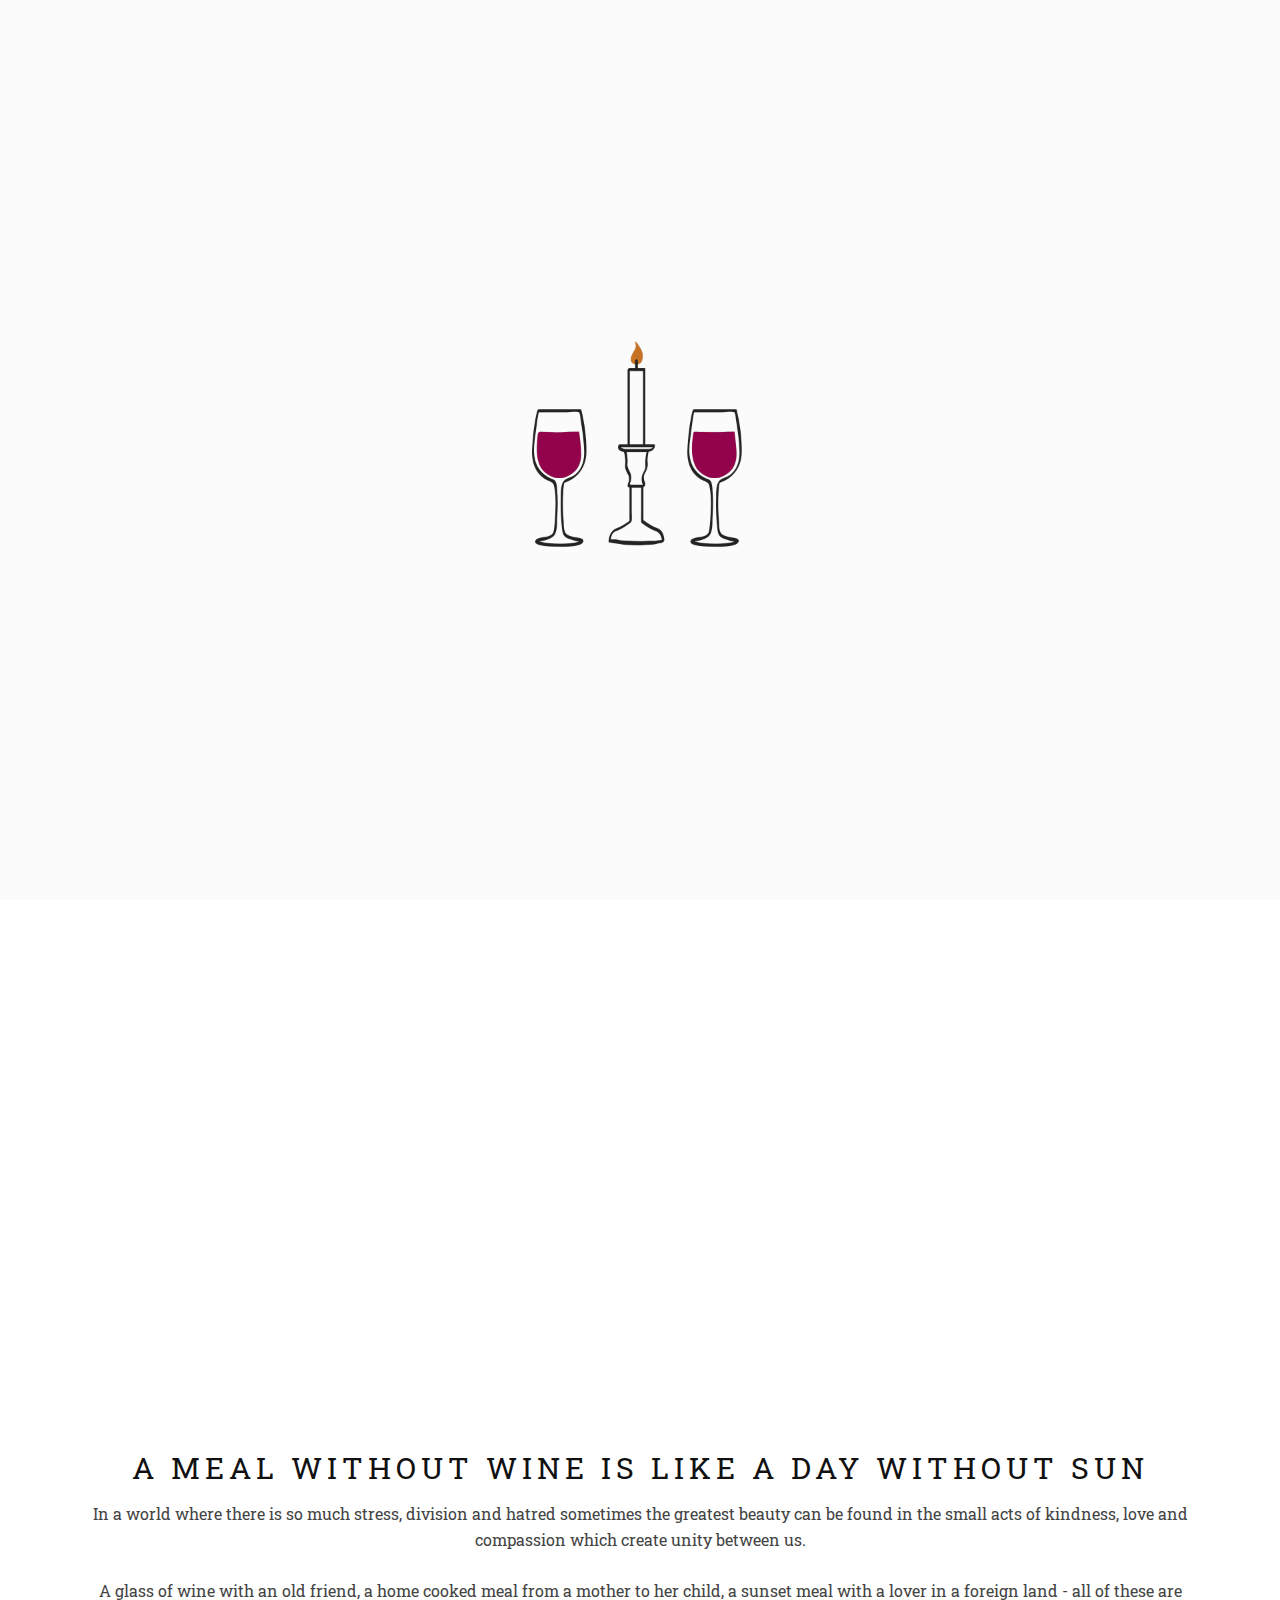
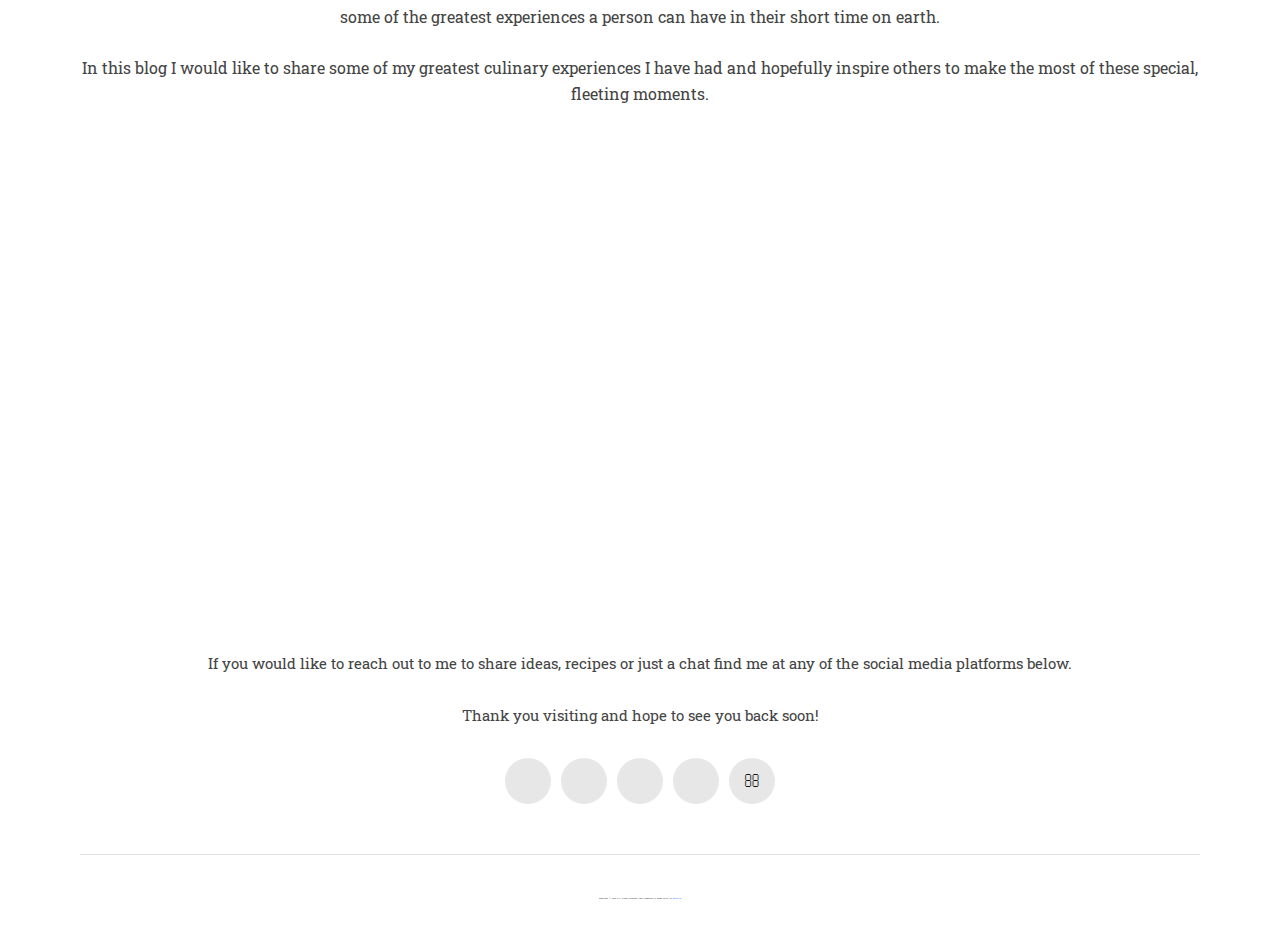
==== joanna_website/index.html @ 61e7b325 "Merge pull request #1 from dh530/19_11_edits" ====
<!DOCTYPE html>
<htmls lang="zxx">

    <head>
        <meta charset="UTF-8">
        <meta name="description" content="Foodeiblog Template">
        <meta name="keywords" content="Foodeiblog, unica, creative, html">
        <meta name="viewport" content="width=device-width, initial-scale=1.0">
        <meta http-equiv="X-UA-Compatible" content="ie=edge">
        <title>Life in Flavour</title>

        <!-- Google Font -->
        <link href="https://fonts.googleapis.com/css?family=Nunito+Sans:300,400,600,700,800,900&display=swap" rel="stylesheet">
        <link href="https://fonts.googleapis.com/css?family=Unna:400,700&display=swap" rel="stylesheet">

        <!-- Css Styles -->
        <link rel="stylesheet" href="css/bootstrap.min.css" type="text/css">
        <link rel="stylesheet" href="css/font-awesome.min.css" type="text/css">
        <link rel="stylesheet" href="css/elegant-icons.css" type="text/css">
        <link rel="stylesheet" href="css/owl.carousel.min.css" type="text/css">
        <link rel="stylesheet" href="css/slicknav.min.css" type="text/css">
        <link rel="stylesheet" href="css/style.css" type="text/css">
    </head>

    <body>
        <!-- Page Preloder -->
        <div id="loaderE1">
            <span id="loader_v1" class="loader_v1"></span></div>
        </div>
        <!-- <div id="content"> -->

        <!-- Humberger Begin -->
        <div class="humberger__menu__overlay"></div>
        <div class="humberger__menu__wrapper">
            <div class="humberger__menu__logo">
                <a href="./index.html"><img src="./img/LIF emblem white-06.png" style="max-width:100%;"></a>
            </div>
            <nav class="humberger__menu__nav mobile-menu">
                <ul>
                    <li><a href="./index.html">Home</a></li>
                    <li><a href="./wine.html">Wine</a></li>
                    <li><a href="./dine.html">Dine</a></li>
                    <!-- <li class="dropdown"><a href="#">Pages</a>
                        <ul class="dropdown__menu">
                            <li><a href="./categories-grid.html">Categories Grid</a></li>
                            <li><a href="./categories-list.html">Categories List</a></li>
                            <li><a href="./single-post.html">Single Post</a></li>
                            <li><a href="./signin.html">Sign In</a></li>
                            <li><a href="./404.html">404</a></li>
                            <li><a href="./typography.html">Typography</a></li>
                        </ul>
                    </li> -->
                    <li><a href="./about.html">About</a></li>
                    <li><a href="./contact.html">Contact</a></li>
                </ul>
            </nav>
            <div id="mobile-menu-wrap"></div>
            <div class="humberger__menu__about">
                <!-- <div class="humberger__menu__title sidebar__item__title">
                    <h6>About me</h6>
                </div>
                <img src="img/humberger/humberger-about.jpg" alt="">
                <h6>Hi every one! I,m Lena Mollein.</h6>
                <p>Lorem ipsum dolor sit amet, consectetur adipiscing elit, sed do eiusmod tempor incididunt ut labore et dolore magna aliqua.</p> -->
                <div class="humberger__menu__about__social sidebar__item__follow__links">
                    <a href="#"><i class="fa fa-facebook"></i></a>
                    <a href="#"><i class="fa fa-twitter"></i></a>
                    <a href="#"><i class="fa fa-youtube-play"></i></a>
                    <a href="#"><i class="fa fa-instagram"></i></a>
                    <a href="#"><i class="fa fa-envelope-o"></i></a>
                </div>
            </div>
            <!-- <div class="humberger__menu__subscribe">
                <div class="humberger__menu__title sidebar__item__title">
                    <h6>Subscribe</h6>
                </div>
                <p>Subscribe to our newsletter and get our newest updates right on your inbox.</p>
                <form action="#">
                    <input type="text" class="email-input" placeholder="Your email">
                    <label for="agree-check">
                        I agree to the terms & conditions
                        <input type="checkbox" id="agree-check">
                        <span class="checkmark"></span>
                    </label>
                    <button type="submit" class="site-btn">Subscribe</button>
                </form>
            </div> -->
        </div>
        <!-- Humberger End -->

        <!-- Header Section Begin -->
        <header class="header">
            <div class="header__top">
                <div class="container">
                    <div class="row">
                        <div class="col-lg-2 col-md-1 col-6 order-md-1 order-1">
                            <div class="header__humberger">
                                <!-- <i class="fa fa-bars humberger__open"></i> -->
                                <div class="humberger__open">
                                    <img src="./img/logo_menu_img.png" style="max-height: 2.5em;cursor: pointer;" />
                                </div>
                            </div>
                        </div>
                        <div class="col-lg-8 col-md-10 order-md-2 order-3">
                            <nav class="header__menu">
                                <ul>
                                    <li class="active"><a href="./index.html">Home</a></li>
                                    <!-- <li><a href="./wine.html"">Wine</a>
                                        <div class="header__megamenu__wrapper" >
                                            <div class="header__megamenu" style="width: fit-content;">
                                                <div class="header__megamenu__item">
                                                    <div class="header__megamenu__item--pic set-bg"
                                                        data-setbg="img/megamenu/red-wine.jpg">
                                                        <div class="label">Red</div>
                                                    </div>
                                                    <div class="header__megamenu__item--text">
                                                        <h5><a href="#">A South African red to die for...</a>
                                                        </h5>
                                                    </div>
                                                </div>
                                                <div class="header__megamenu__item">
                                                    <div class="header__megamenu__item--pic set-bg"
                                                        data-setbg="img/megamenu/white-wine.jpg">
                                                        <div class="label">White</div>
                                                    </div>
                                                    <div class="header__megamenu__item--text">
                                                        <h5><a href="#">A crisp, dry white from Southern France ...</a>
                                                        </h5>
                                                    </div>
                                                </div>
                                            </div>
                                        </div>
                                    </li>
                                    <li><a href="#">Dine</a></li> -->
                                    <li><a href="./about.html">About</a></li>
                                </ul>
                            </nav>
                        </div>
                        <div class="col-lg-2 col-md-1 col-6 order-md-3 order-2">
                            <!-- <div class="header__search">
                                <i class="fa fa-search search-switch"></i>
                            </div> -->
                        </div>
                    </div>
                </div>
            </div>
            <div class="container_v1" ">
                <div class="row_v1 " ">
                <!-- <div class="col-lg-3 col-md-3"> -->
                <!-- <div class="header__btn"> -->
                <!-- <a href="./signin.html" class="primary-btn">Subscribe</a> -->
                <!-- </div> -->
                <!-- </div> -->
                <div class="header__logo" style="position: absolute;top: 50%;left: 50%;transform: translate(-50%, -50%); min-width: 500%;max-height: 80%;">


                    <a href="./index.html" style="min-width: 50%;height: auto;max-width: 80%;"><img src="img/home_page_image_cropped.jpg"></a>
                </div>
                <!-- <div class="col-lg-3 col-md-3">
                    </div> -->
            </div>
            </div>
        </header>
        <!-- Header Section End -->

        <!-- Middle Section Begin-->
        <main style="font-family: robotoFont;">
            <div class="overlay__image"></div>
            <div class="bgimg-1">
                <div class="btn-v2 btn-one">
                    <span>
                            WINE
                        </span>
                    <a class="divLink" href="./wine.html">Webpage URL</a>
                </div>
            </div>
            </div>
            <div class='add_font' style="color: #777;background-color:white;text-align:center;padding:50px 80px;text-align: justify;">
                <h3 style="text-align:center;">A meal without wine is like a day without sun</h3>
                <p style="padding-top:15px;text-align: center;">In a world where there is so much stress, division and hatred sometimes the greatest beauty can be found in the small acts of kindness, love and compassion which create unity between us.
                </p>
                <p style="padding-top:10px;text-align: center;">A glass of wine with an old friend, a home cooked meal from a mother to her child, a sunset meal with a lover in a foreign land - all of these are some of the greatest experiences a person can have in their short time on earth.
                </p>
                <p style="padding-top:10px;text-align: center;">In this blog I would like to share some of my greatest culinary experiences I have had and hopefully inspire others to make the most of these special, fleeting moments.
                </p>
            </div>
            <div class="bgimg-2">
                <div class="btn-v2 btn-one">
                    <span>DINE</span>
                    <a class="divLink" href="./dine.html">Webpage URL</a>
                </div>
            </div>
        </main>
        </div>
        <!-- Middle Section End-->




        <!-- Footer Section Begin -->
        <footer class="footer">
            <div class="container">
                <div class="row">
                    <div class="col-lg-12">
                        <div class="footer__text">
                            <div class="footer__logo">
                                <!-- <a href="#"><img src="img/camille-brodard-kmile-feminine-creative-designer-f6Wpz1QPFZI-unsplash.jpg" alt=""></a> -->
                            </div>
                            <p>If you would like to reach out to me to share ideas, recipes or just a chat find me at any of the social media platforms below.
                                <br /><br/> Thank you visiting and hope to see you back soon!</p>
                            <div class="footer__social">
                                <a href="#"><i class="fa fa-facebook"></i></a>
                                <a href="#"><i class="fa fa-twitter"></i></a>
                                <a href="#"><i class="fa fa-instagram"></i></a>
                                <a href="#"><i class="fa fa-youtube-play"></i></a>
                                <a href="#"><i class="fa fa-envelope-o"></i></a>
                            </div>
                        </div>
                        <div class="footer__copyright">
                            <p>
                                <!-- Link back to Colorlib can't be removed. Template is licensed under CC BY 3.0. -->
                                Copyright &copy;
                                <script>
                                    document.write(new Date().getFullYear());
                                </script> All rights reserved | This template is made with <i class="fa fa-heart" aria-hidden="true"></i> by <a href="https://colorlib.com" target="_blank">Colorlib</a>
                                <!-- Link back to Colorlib can't be removed. Template is licensed under CC BY 3.0. -->
                            </p>
                        </div>
                    </div>
                </div>
                <!-- </div> -->
        </footer>
        <!-- Footer Section End -->

        <!-- Search Begin -->
        <div class="search-model">
            <div class="h-100 d-flex align-items-center justify-content-center">
                <div class="search-close-switch">+</div>
                <form class="search-model-form">
                    <input type="text" id="search-input" placeholder="Search here.....">
                </form>
            </div>
        </div>
        <!-- Search End -->

        <!-- Js Plugins -->
        <script src="js/jquery-3.3.1.min.js"></script>
        <script src="js/bootstrap.min.js"></script>
        <script src="js/jquery.slicknav.js"></script>
        <script src="js/owl.carousel.min.js"></script>
        <script src="js/main.js"></script>
        <!-- <script>
            var preloader = document

            function preLoaderHandler() {
                preloader.style.display = 'none';
            }
        </script> -->
        <!-- <script>
            const preloader = document.getElementById('loader_v1');

            const fadeEffect = setInterval(() => {
                // if we don't set opacity 1 in CSS, then   //it will be equaled to "", that's why we   // check it
                if (!preloader.style.opacity) {
                    preloader.style.opacity = 2;
                }
                if (preloader.style.opacity > 0) {
                    preloader.style.opacity -= 0.1;

                } else {
                    clearInterval(fadeEffect);
                }
            }, 150);

            window.addEventListener('load', fadeEffect);
        </script> -->
        <script>
            // $(window).on('load', function() {
            //     $('#loadingEl').remove();
            // })

            function removeFunc() {
                $('#loader_v1').remove();
            }
            window.setTimeout(removeFunc, 3000)
        </script>



    </body>

    </html>

    <!-- 

/* CSV */ fffbfe,81968f,993955,38423b,113537

/* Array */ ["fffbfe","81968f","993955","38423b","113537"]

/* Object */ {"Snow":"fffbfe","Morning Blue":"81968f","Quinacridone
Magenta":"993955","Kombu Green":"38423b","Rich Black":"113537"}

/* Extended Array */
[{"name":"Snow","hex":"fffbfe","rgb":[255,251,254],"cmyk":[0,2,0,0],"hsb":[315,2,100],"hsl":[315,100,99],"lab":[99,2,-1]},{"name":"Morning
Blue","hex":"81968f","rgb":[129,150,143],"cmyk":[14,0,5,41],"hsb":[160,14,59],"hsl":[160,9,55],"lab":[60,-9,1]},{"name":"Quinacridone
Magenta","hex":"993955","rgb":[153,57,85],"cmyk":[0,63,44,40],"hsb":[343,63,60],"hsl":[343,46,41],"lab":[38,43,4]},{"name":"Kombu
Green","hex":"38423b","rgb":[56,66,59],"cmyk":[15,0,11,74],"hsb":[138,15,26],"hsl":[138,8,24],"lab":[27,-6,3]},{"name":"Rich
Black","hex":"113537","rgb":[17,53,55],"cmyk":[69,4,0,78],"hsb":[183,69,22],"hsl":[183,53,14],"lab":[20,-12,-5]}] -->
---- joanna_website/css/style.css ----
/******************************************************************
  Template Name: Foodeiblog
  Description:  Foodeiblog Blog HTML Template
  Author: Colorlib
  Author URI: https://colorlib.com
  Version: 1.0
  Created: Colorlib
******************************************************************/


/*------------------------------------------------------------------
[Table of contents]

1.  Template default CSS
	1.1	Variables
	1.2	Mixins
	1.3	Flexbox
	1.4	Reset
2.  Helper Css
3.  Header Section
4.  Hero Section
5.  Service Section
6.  Categories Section
7.  Instagram Section
8.  About Section
9.  Contact
10.  Footer Style
-------------------------------------------------------------------*/


/*----------------------------------------*/


/* Template default CSS
/*----------------------------------------*/


/* html,
body {
	height: 100%;
	font-family: "Nunito Sans", sans-serif;
	-webkit-font-smoothing: antialiased;
} */

header {
    height: 100%;
    font-family: robotoFont;
}

h1,
h2,
h3,
h4,
h5,
h6 {
    margin: 0;
    color: #111111;
    font-weight: 400;
    font-family: robotoFont;
}

h1 {
    font-size: 70px;
}

h2 {
    font-size: 36px;
}

h3 {
    font-size: 30px;
}

h4 {
    font-size: 24px;
}

h5 {
    font-size: 18px;
}

h6 {
    font-size: 16px;
}

p {
    font-size: 0.1em;
    /* font-family: "Nunito Sans", sans-serif; */
    color: #444444;
    font-weight: 400;
    line-height: 26px;
    margin: 0 0 15px 0;
}


/* img {
    max-width: 100%;
} */

input:focus,
select:focus,
button:focus,
textarea:focus {
    outline: none;
}

a:hover,
a:focus {
    text-decoration: none;
    outline: none;
    color: inherit;
}

ul,
ol {
    padding: 0;
    margin: 0;
}


/*---------------------
  Helper CSS
-----------------------*/

.section-title {
    margin-bottom: 70px;
    text-align: center;
}

.section-title.normal-title {
    text-align: left;
}

.section-title.normal-title h3:after {
    margin: 0;
}

.section-title h3 {
    color: #111111;
    font-weight: 700;
    text-transform: uppercase;
    position: relative;
}

.section-title h3:after {
    position: absolute;
    left: 0;
    bottom: -30px;
    right: 0;
    height: 13px;
    width: 83px;
    background-image: url(../img/line.png);
    content: "";
    margin: 0 auto;
}

.set-bg {
    background-repeat: no-repeat;
    background-size: cover;
    background-position: top center;
}

.spad {
    padding-top: 100px;
    padding-bottom: 100px;
}

.text-white h1,
.text-white h2,
.text-white h3,
.text-white h4,
.text-white h5,
.text-white h6,
.text-white p,
.text-white span,
.text-white li,
.text-white a {
    color: #fff;
}


/* buttons */

.primary-btn {
    display: inline-block;
    font-size: 14px;
    padding: 8px 25px 6px;
    color: #111111;
    text-transform: uppercase;
    font-weight: 700;
    border: 1px solid #f4952f;
}

.site-btn {
    font-size: 15px;
    color: #ffffff;
    font-weight: 800;
    text-transform: uppercase;
    display: inline-block;
    padding: 13px 26px 12px;
    background: #f4952f;
    border: none;
}


/* Preloder */

#preloder {
    position: fixed;
    width: 100%;
    height: 100%;
    top: 0;
    left: 0;
    z-index: 999999;
    background: #000;
}


/* .loader {
    width: 40px;
    height: 40px;
    position: absolute;
    top: 50%;
    left: 50%;
    margin-top: -13px;
    margin-left: -13px;
    border-radius: 60px;
    animation: loader 0.8s linear infinite;
    -webkit-animation: loader 0.8s linear infinite; */


}
@keyframes loader {
    0% {
        -webkit-transform: rotate(0deg);
        transform: rotate(0deg);
        border: 4px solid #f44336;
        border-left-color: transparent;
    }
    
    50% {
        -webkit-transform: rotate(180deg);
        transform: rotate(180deg);
        border: 4px solid #673ab7;
        border-left-color: transparent;
    }
    
    100% {
        -webkit-transform: rotate(360deg);
        transform: rotate(360deg);
        border: 4px solid #f44336;
        border-left-color: transparent;
    }
}
@-webkit-keyframes loader {
    0% {
        -webkit-transform: rotate(0deg);
        border: 4px solid #f44336;
        border-left-color: transparent;
    }
    
    50% {
        -webkit-transform: rotate(180deg);
        border: 4px solid #673ab7;
        border-left-color: transparent;
    }
    
    100% {
        -webkit-transform: rotate(360deg);
        border: 4px solid #f44336;
        border-left-color: transparent;
    }
}
.spacial-controls {
    position: fixed;
    width: 111px;
    height: 91px;
    top: 0;
    right: 0;
    z-index: 999;
}
.spacial-controls .search-switch {
    display: block;
    height: 100%;
    padding-top: 30px;
    background: #323232;
    text-align: center;
    cursor: pointer;
}
.search-model {
    display: none;
    position: fixed;
    width: 100%;
    height: 100%;
    left: 0;
    top: 0;
    background: #000;
    z-index: 99999;
}
.search-model-form {
    padding: 0 15px;
}
.search-model-form input {
    width: 500px;
    font-size: 40px;
    border: none;
    border-bottom: 2px solid #333;
    background: 0 0;
    color: #999;
}
.search-close-switch {
    position: absolute;
    width: 50px;
    height: 50px;
    background: #333;
    color: #fff;
    text-align: center;
    border-radius: 50%;
    font-size: 28px;
    line-height: 28px;
    top: 30px;
    cursor: pointer;
    -webkit-transform: rotate(45deg);
    -ms-transform: rotate(45deg);
    transform: rotate(45deg);
    display: -webkit-box;
    display: -ms-flexbox;
    display: flex;
    -webkit-box-align: center;
    -ms-flex-align: center;
    align-items: center;
    -webkit-box-pack: center;
    -ms-flex-pack: center;
    justify-content: center;
}

/*---------------------
  Header
-----------------------*/

/* header {
	padding-bottom: 500px;
} */
.header__top {
    background: #81968f;
    /* font-family: "Nunito Sans", sans-serif; */
    
    height: max-content;
}
.header__humberger {
    font-size: 14px;
    color: #111111;
    padding: 10px 0 11px;
}
.header__humberger i {
    cursor: pointer;
}
.header__menu {
    text-align: center;
    max-height: max-content;
}
.header__menu ul li {
    list-style: none;
    display: inline-block;
    margin-right: 40px;
}
.header__menu ul li:last-child {
    margin-right: 0;
}
.header__menu ul li.active>a {
    color: #993955;
}
.header__menu ul li.active>a:after {
    opacity: 1;
    -webkit-transform: scaleX(1);
    -ms-transform: scaleX(1);
    transform: scaleX(1);
}
.header__menu ul li:hover .header__megamenu__wrapper {
    top: 42px;
    opacity: 1;
    visibility: visible;
}
.header__menu ul li:hover>a {
    color: #993955;
}
.header__menu ul li:hover>a:after {
    opacity: 1;
    -webkit-transform: scaleX(1);
    -ms-transform: scaleX(1);
    transform: scaleX(1);
}
.header__menu ul li:hover .dropdown__menu {
    opacity: 1;
    visibility: visible;
    top: 41px;
}
.header__menu ul li.dropdown {
    position: relative;
}
.header__menu ul li .dropdown__menu {
    position: absolute;
    left: 0;
    top: 62px;
    width: 180px;
    background: #222222;
    z-index: 9;
    text-align: left;
    -webkit-transition: all, 0.3s;
    -o-transition: all, 0.3s;
    transition: all, 0.3s;
    opacity: 0;
    visibility: hidden;
    padding: 10px 0;
}
.header__menu ul li .dropdown__menu li {
    display: block;
    margin-right: 0;
}
.header__menu ul li .dropdown__menu li a {
    color: #ffffff;
    padding: 5px 0;
    padding-left: 20px;
    text-transform: capitalize;
}
.header__menu ul li .dropdown__menu li a:hover {
    color: #000000;
}
.header__menu ul li .dropdown__menu li a:after {
    display: none;
}
.header__menu ul li a {
    font-size: 20px;
    color: #FFFBFE;
    font-weight: 550;
    /* font-family: 'Courier New', Courier, monospace; */
    
    text-transform: uppercase;
    -webkit-transition: all 0.3s;
    -o-transition: all 0.3s;
    transition: all 0.3s;
    position: relative;
    padding: 10px 0;
    display: block;
}
.header__menu ul li a:after {
    position: absolute;
    left: 0;
    bottom: 1px;
    width: 100%;
    height: 2px;
    background: #993955;
    content: "";
    opacity: 0;
    -webkit-transition: all 0.5s;
    -o-transition: all 0.5s;
    transition: all 0.5s;
    -webkit-transform: scaleX(0);
    -ms-transform: scaleX(0);
    transform: scaleX(0);
}
.header__megamenu__wrapper {
    position: absolute;
    max-width: fit-content;
    left: -175px;
    right: -176px;
    top: 62px;
    z-index: 9;
    background: #ffffff;
    padding: 30px;
    padding-bottom: 25px;
    margin: 0 auto;
    opacity: 0;
    visibility: hidden;
    -webkit-transition: all 0.5s;
    -o-transition: all 0.5s;
    transition: all 0.5s;
    -webkit-box-shadow: 0px 5px 15px rgba(20, 14, 5, 0.15);
    box-shadow: 0px 5px 15px rgba(20, 14, 5, 0.15);
}
.header__megamenu {
    margin-right: -30px;
}
.header__megamenu__item {
    width: calc(20% - 30px);
    float: left;
    margin-right: 30px;
}
.header__megamenu__item .header__megamenu__item--pic {
    height: 132px;
    position: relative;
    margin-bottom: 15px;
}
.header__megamenu__item .header__megamenu__item--pic .label {
    font-size: 12px;
    color: #38423b;
    font-weight: 700;
    /* font-family: 'Courier New', Courier, monospace; */
    
    text-transform: uppercase;
    background: #ffffff;
    padding: 2px 5px 1px;
    display: inline-block;
    position: absolute;
    left: 10px;
    top: 10px;
}
.header__megamenu__item .header__megamenu__item--text {
    text-align: left;
}
.header__megamenu__item .header__megamenu__item--text h5 a {
    line-height: 20px;
    color: #000000;
}
.header__search {
    font-size: 14px;
    color: #111111;
    text-align: right;
    padding: 10px 0 11px;
}
.header__search i {
    cursor: pointer;
}
.header__btn {
    padding: 57px 0 56px;
}
.header__logo {
    /* padding: 50px 0 40px; */
    
    text-align: center;
}
.header__logo a {
    display: inline-block;
}
.header__social {
    text-align: right;
    padding: 63px 0;
}
.header__social a {
    font-size: 14px;
    color: #111111;
    display: inline-block;
    margin-right: 10px;
}
.header__social a:last-child {
    margin-right: 0;
}
.humberger__menu__overlay {
    position: fixed;
    left: 0;
    right: 0;
    height: 100%;
    width: 100%;
    background: rgba(0, 0, 0, 0.7);
    z-index: 98;
    visibility: hidden;
    -webkit-transition: all 0.5s;
    -o-transition: all 0.5s;
    transition: all 0.5s;
    /* font-family: robotoFont; */
}
.humberger__menu__overlay.active {
    visibility: visible;
}
.humberger__menu__wrapper {
    width: 400px;
    background: #993955;
    position: fixed;
    height: 100%;
    overflow-y: auto;
    z-index: 99;
    padding: 50px 50px 60px 50px;
    -webkit-transition: all 0.5s;
    -o-transition: all 0.5s;
    transition: all 0.5s;
    opacity: 100%;
    left: -400px;
}
.humberger__menu__wrapper.show__humberger__menu__wrapper {
    opacity: 1;
    left: 0;
}
.humberger__menu__logo {
    margin-bottom: 20px;
}
.humberger__menu__nav {
    display: none;
}
.slicknav_menu {
    background: transparent;
    padding: 0;
    margin-bottom: 35px;
}
.slicknav_btn {
    display: none;
}
.slicknav_nav {
    display: block !important;
}
.slicknav_nav li a {
    font-size: 15px;
    color: #ffffff;
    font-family: robotoFont;
    text-transform: uppercase;
    -webkit-transition: all 0.4s;
    -o-transition: all 0.4s;
    transition: all 0.4s;
    padding: 10px 0;
    margin: 0;
}
.slicknav_nav li a:hover {
    background: transparent;
    color: #FFFBFE;
    text-decoration: underline;
}
.slicknav_nav ul {
    margin: 0;
}
.slicknav_nav .slicknav_row:hover {
    border-radius: 0;
    background: transparent;
    color: #f4952f;
}
.slicknav_nav .slicknav_row:hover a {
    color: #f4952f;
}
.slicknav_nav .slicknav_row,
.slicknav_nav a {
    padding: 5px 0;
    margin: 2px 0;
}
.humberger__menu__title h6 {
    color: #ffffff !important;
    opacity: 1 !important;
}
.humberger__menu__about {
    margin-bottom: 50px;
}
.humberger__menu__about img {
    min-width: 100%;
    margin-bottom: 20px;
}
.humberger__menu__about h6 {
    color: #ffffff;
    opacity: 0.5;
}
.humberger__menu__about p {
    color: #ffffff;
    opacity: 0.5;
    margin-bottom: 25px;
}
.humberger__menu__about .humberger__menu__about__social a {
    background: #363636 !important;
}
.humberger__menu__about .humberger__menu__about__social a:hover {
    background: #81968f !important;
}
.humberger__menu__about .humberger__menu__about__social a i {
    color: #ffffff;
    opacity: 0.7;
}
.humberger__menu__subscribe .humberger__menu__title {
    margin-bottom: 20px !important;
}
.humberger__menu__subscribe p {
    color: #ffffff;
    opacity: 0.7;
}
.humberger__menu__subscribe form input {
    background: transparent;
    color: #ffffff !important;
    opacity: 0.5 !important;
}
.humberger__menu__subscribe form input::-webkit-input-placeholder {
    color: #ffffff !important;
    opacity: 0.5 !important;
}
.humberger__menu__subscribe form input::-moz-placeholder {
    color: #ffffff !important;
    opacity: 0.5 !important;
}
.humberger__menu__subscribe form input:-ms-input-placeholder {
    color: #ffffff !important;
    opacity: 0.5 !important;
}
.humberger__menu__subscribe form input::-ms-input-placeholder {
    color: #ffffff !important;
    opacity: 0.5 !important;
}
.humberger__menu__subscribe form input::placeholder {
    color: #ffffff !important;
    opacity: 0.5 !important;
}
.humberger__menu__subscribe form label {
    color: #ffffff !important;
    opacity: 0.7 !important;
}

/*---------------------
  Hero
-----------------------*/
.hero__inside__item {
    position: relative;
    height: 633px;
    margin-bottom: 11px;
    margin-right: 11px;
}
.hero__slider {
    overflow: hidden;
}
.hero__slider.owl-carousel .owl-nav button {
    height: 50px;
    width: 50px;
    background: rgba(0, 0, 0, 0.3);
    line-height: 54px;
    text-align: center;
    font-size: 30px;
    color: #ffffff;
    position: absolute;
    left: 30px;
    top: 50%;
    -webkit-transform: translateY(-25px);
    -ms-transform: translateY(-25px);
    transform: translateY(-25px);
}
.hero__slider.owl-carousel .owl-nav button.owl-next {
    left: auto;
    right: 30px;
}
.hero__item {
    margin-right: -11px;
}
.hero__inside__item--wide .hero__inside__item--meta {
    height: 110px;
    width: 110px;
    padding-top: 27px;
    margin-right: 30px;
}
.hero__inside__item--wide .hero__inside__item--meta span {
    font-size: 42px;
    line-height: 24px;
}
.hero__inside__item--wide .hero__inside__item--meta p {
    font-size: 24px;
    line-height: 24px;
}
.hero__inside__item--wide .hero__inside__item--text {
    overflow: hidden;
}
.hero__inside__item--wide .hero__inside__item--text .label {
    margin-bottom: 5px;
}
.hero__inside__item--wide .hero__inside__item--text .label li {
    list-style: none;
    display: inline-block;
    margin-right: 18px;
    color: #f4952f;
    font-size: 12px;
    text-transform: uppercase;
    position: relative;
}
.hero__inside__item--wide .hero__inside__item--text .label li:last-child {
    margin-right: 0;
}
.hero__inside__item--wide .hero__inside__item--text .label li:last-child:after {
    display: none;
}
.hero__inside__item--wide .hero__inside__item--text .label li:after {
    position: absolute;
    right: -14px;
    top: -2px;
    content: "|";
    color: #ffffff;
    opacity: 0.3;
}
.hero__inside__item--wide .hero__inside__item--text h4 {
    font-size: 26px;
    color: #ffffff;
    line-height: 34px;
}
.hero__inside__item--wide .hero__inside__item--text .widget li {
    list-style: none;
    display: inline-block;
    margin-right: 25px;
    font-size: 12px;
    color: #c4c4c4;
    position: relative;
}
.hero__inside__item--wide .hero__inside__item--text .widget li span {
    color: #ffffff;
}
.hero__inside__item--wide .hero__inside__item--text .widget li:after {
    position: absolute;
    right: -18px;
    top: -1px;
    content: "|";
    color: #ffffff;
    opacity: 0.3;
}
.hero__inside__item--wide .hero__inside__item--text .widget li:last-child {
    margin-right: 0;
}
.hero__inside__item--wide .hero__inside__item--text .widget li:last-child:after {
    display: none;
}
.hero__inside__item--small {
    height: 311px;
}
.hero__inside__item__text {
    position: absolute;
    left: 0;
    bottom: 20px;
    width: 100%;
    padding: 0 30px;
}
.hero__inside__item--meta {
    background: rgba(0, 0, 0, 0.3);
    display: inline-block;
    height: 65px;
    width: 65px;
    text-align: center;
    padding-top: 14px;
    float: left;
    margin-right: 20px;
}
.hero__inside__item--meta span {
    font-size: 26px;
    color: #ffffff;
    font-weight: 900;
    line-height: 18px;
}
.hero__inside__item--meta p {
    font-size: 12px;
    color: #ffffff;
    font-weight: 600;
    text-transform: uppercase;
    opacity: 0.5;
    margin-bottom: 0;
    line-height: 15px;
}
.hero__inside__item--text {
    overflow: hidden;
}
.hero__inside__item--text .label {
    margin-bottom: 5px;
}
.hero__inside__item--text .label li {
    list-style: none;
    display: inline-block;
    margin-right: 18px;
    color: #f4952f;
    font-size: 12px;
    text-transform: uppercase;
    position: relative;
}
.hero__inside__item--text .label li:last-child {
    margin-right: 0;
}
.hero__inside__item--text .label li:last-child:after {
    display: none;
}
.hero__inside__item--text .label li:after {
    position: absolute;
    right: -14px;
    top: -2px;
    content: "|";
    color: #ffffff;
    opacity: 0.3;
}
.hero__inside__item--text h5 {
    font-size: 20px;
    color: #ffffff;
    line-height: 26px;
}

/*---------------------
  Categories
-----------------------*/
.categories {
    padding-top: 90px;
}
.categories.categories-grid {
    padding-top: 0;
}
.categories.categories-grid .categories__grid__post {
    border-top: 1px solid #ebebeb;
    padding-top: 50px;
}
.categories.categories-grid .categories__post {
    padding-top: 0;
}
.categories__item {
    height: 270px;
    display: -webkit-box;
    display: -ms-flexbox;
    display: flex;
    -webkit-box-align: center;
    -ms-flex-align: center;
    align-items: center;
    -webkit-box-pack: center;
    -ms-flex-pack: center;
    justify-content: center;
    margin-bottom: 30px;
}
.categories__item:hover .categories__hover__text {
    -webkit-transform: scale(1);
    -ms-transform: scale(1);
    transform: scale(1);
}
.categories__item .categories__hover__text {
    background: #ffffff;
    display: inline-block;
    padding: 15px 20px 10px;
    -webkit-transform: scale(0);
    -ms-transform: scale(0);
    transform: scale(0);
    -webkit-transition: all, 0.3s;
    -o-transition: all, 0.3s;
    transition: all, 0.3s;
}
.categories__item .categories__hover__text h5 {
    font-size: 20px;
    color: #111111;
    text-transform: uppercase;
}
.categories__item .categories__hover__text p {
    color: #888888;
    font-weight: 600;
    margin-bottom: 0;
}
.categories__post {
    padding-top: 40px;
}
.categories__post__item {
    margin-bottom: 45px;
}
.categories__post__item.categories__post__item--large {
    margin-bottom: 55px;
}
.categories__post__item.categories__post__item--large .categories__post__item__pic {
    height: 533px;
}
.categories__post__item.categories__post__item--large .categories__post__item__text .post__label--large {
    margin-bottom: 10px;
}
.categories__post__item.categories__post__item--large .categories__post__item__text h3 a {
    font-size: 26px;
    line-height: 34px;
}
.categories__post__item.categories__post__item--large .categories__post__item__text p {
    font-size: 15px;
    margin-bottom: 21px;
}
.categories__post__item.categories__post__item--large .categories__post__item__text .post__social {
    margin-top: 25px;
}
.categories__post__item.categories__post__item--large .categories__post__item__text .post__social span {
    font-size: 14px;
    color: #888888;
    font-weight: 600;
    text-transform: uppercase;
    margin-right: 25px;
}
.categories__post__item.categories__post__item--large .categories__post__item__text .post__social a {
    margin-right: 20px;
}
.categories__post__item.categories__post__item--large .categories__post__item__text .post__social a:last-child {
    margin-right: 0;
}
.categories__post__item.categories__post__item--large .categories__post__item__text .post__social a i {
    color: #111111;
    margin-right: 5px;
}
.categories__post__item.categories__post__item--large .categories__post__item__text .post__social a span {
    margin-right: 0;
}
.categories__post__item__pic {
    position: relative;
    margin-bottom: 25px;
    height: 506px;
}
.categories__post__item__pic.small__item {
    height: 253px;
}
.categories__post__item__pic.smaller__large {
    height: 380px;
}
.categories__post__item__pic .post__meta {
    background: #ffffff;
    display: inline-block;
    height: 65px;
    width: 65px;
    text-align: center;
    padding-top: 18px;
    position: absolute;
    left: 20px;
    top: 20px;
}
.categories__post__item__pic .post__meta h4 {
    font-size: 26px;
    color: #111111;
    font-weight: 900;
    line-height: 14px;
    /* font-family: "Nunito Sans", sans-serif; */
}
.categories__post__item__pic .post__meta span {
    font-size: 12px;
    color: #888888;
    font-weight: 600;
    text-transform: uppercase;
}
.categories__post__item__text {
    text-align: center;
}
.categories__post__item__text .post__label--large li {
    list-style: none;
    display: inline-block;
    margin-right: 18px;
    color: #f4952f;
    font-size: 12px;
    text-transform: uppercase;
    position: relative;
    font-weight: 700;
}
.categories__post__item__text .post__label--large li:last-child {
    margin-right: 0;
}
.categories__post__item__text .post__label--large li:last-child:after {
    display: none;
}
.categories__post__item__text .post__label--large li:after {
    position: absolute;
    right: -14px;
    top: -2px;
    content: "|";
    color: #cccccc;
}
.categories__post__item__text .post__label {
    font-size: 12px;
    color: #f4952f;
    text-transform: uppercase;
    font-weight: 700;
    margin-bottom: 10px;
}
.categories__post__item__text h3 {
    margin-bottom: 5px;
}
.categories__post__item__text h3 a {
    color: #111111;
    line-height: 29px;
    letter-spacing: 0.5px;
    font-size: 22px;
    display: block;
}
.categories__post__item__text h3 a:hover {
    text-decoration: underline;
}
.categories__post__item__text .post__widget {
    margin-bottom: 10px;
}
.categories__post__item__text .post__widget li {
    list-style: none;
    display: inline-block;
    margin-right: 25px;
    font-size: 12px;
    color: #888888;
    position: relative;
}
.categories__post__item__text .post__widget li span {
    color: #111111;
}
.categories__post__item__text .post__widget li:after {
    position: absolute;
    right: -18px;
    top: -1px;
    content: "|";
    color: #cccccc;
}
.categories__post__item__text .post__widget li:last-child {
    margin-right: 0;
}
.categories__post__item__text .post__widget li:last-child:after {
    display: none;
}
.categories__post__item__text p {
    font-size: 14px;
    line-height: 24px;
    margin-bottom: 21px;
}
.categories__post__item__small {
    background: #f5f5f5;
    padding-left: 30px;
    padding-right: 30px;
    padding-bottom: 25px;
    position: relative;
    padding-top: 60px;
    margin-bottom: 60px;
}
.categories__post__item__small img {
    position: absolute;
    left: 30px;
    top: 30px;
}
.categories__post__item__small p {
    font-size: 15px;
    color: #000000;
    letter-spacing: 0.5px;
    font-weight: 600;
}
.categories__post__item__small .posted__by {
    font-size: 15px;
    color: #f4952f;
    font-weight: 600;
    text-align: right;
}
.categories__post__item__plain {
    height: 506px;
    position: relative;
    z-index: 1;
    display: -webkit-box;
    display: -ms-flexbox;
    display: flex;
    -webkit-box-align: center;
    -ms-flex-align: center;
    align-items: center;
    -webkit-box-pack: center;
    -ms-flex-pack: center;
    justify-content: center;
    margin-bottom: 60px;
}
.categories__post__item__plain:after {
    position: absolute;
    left: 0;
    top: 0;
    height: 100%;
    width: 100%;
    background: #000000;
    content: "";
    opacity: 0.6;
    z-index: -1;
}
.categories__post__item__plain .post__meta {
    background: rgba(0, 0, 0, 0.3);
    display: inline-block;
    height: 65px;
    width: 65px;
    text-align: center;
    padding-top: 18px;
}
.categories__post__item__plain .post__meta h4 {
    font-size: 26px;
    color: #ffffff;
    font-weight: 900;
    line-height: 14px;
    /* font-family: "Nunito Sans", sans-serif; */
}
.categories__post__item__plain .post__meta span {
    font-size: 12px;
    color: #ffffff;
    font-weight: 600;
    opacity: 0.5;
    text-transform: uppercase;
}
.categories__post__item__plain .categories__post__item__text ul {
    margin-top: 20px;
    margin-bottom: 5px;
}
.categories__post__item__plain .categories__post__item__text h3 a {
    color: #ffffff;
}
.categories__post__item__plain .post__social {
    margin-top: 10px;
}
.categories__post__item__plain .post__social span {
    font-size: 14px;
    color: #ffffff;
    opacity: 0.5;
    font-weight: 600;
    text-transform: uppercase;
    margin-right: 25px;
}
.categories__post__item__plain .post__social a {
    margin-right: 20px;
}
.categories__post__item__plain .post__social a:last-child {
    margin-right: 0;
}
.categories__post__item__plain .post__social a i {
    color: #ffffff;
    opacity: 0.7;
    margin-right: 5px;
}
.categories__post__item__plain .post__social a span {
    margin-right: 0;
}
.load__more__btn a {
    display: inline-block;
    font-size: 14px;
    font-weight: 700;
    color: #111111;
    text-transform: uppercase;
    padding: 12px 125px 10px;
    background: #ebebeb;
}

/*---------------------
  Categories Grid
-----------------------*/
.breadcrumb__text {
    margin-bottom: 46px;
}
.breadcrumb__text h2 {
    color: #000000;
    margin-bottom: 5px;
}
.breadcrumb__text h2 span {
    color: #f4952f;
}
.breadcrumb__text .breadcrumb__option a {
    display: inline-block;
    font-size: 16px;
    color: #111111;
    margin-right: 14px;
    position: relative;
}
.breadcrumb__text .breadcrumb__option a:after {
    position: absolute;
    right: -12px;
    top: 0;
    content: "/";
}
.breadcrumb__text .breadcrumb__option span {
    font-size: 16px;
    color: #888888;
}

/*---------------------
  Categories Grid
-----------------------*/
.categories__list__post__item {
    margin-bottom: 50px;
}
.categories__list__post__item .categories__post__item__pic {
    height: 253px;
    margin-bottom: 0;
}
.categories__list__post__item .categories__post__item__text {
    text-align: left;
}
.categories__pagination a {
    display: inline-block;
    background: #f2f2f2;
    color: #444444;
    font-size: 16px;
    font-weight: 600;
    text-transform: uppercase;
    padding: 12px 18px 10px;
    margin-right: 6px;
    -webkit-transition: all, 0.3s;
    -o-transition: all, 0.3s;
    transition: all, 0.3s;
}
.categories__pagination a:hover {
    color: #ffffff;
    background: #f4952f;
}
.categories__pagination a:last-child {
    color: #f4952f;
    margin-right: 0;
}
.categories__pagination a:last-child:hover {
    color: #ffffff;
}
.sidebar__about__item {
    margin-bottom: 60px;
}
.sidebar__about__item img {
    min-width: 100%;
    margin-bottom: 20px;
}
.sidebar__about__item h6 {
    font-size: 15px;
    color: #444444;
    /* font-family: "Nunito Sans", sans-serif; */
}
.sidebar__about__item h6 span {
    color: #f4952f;
}
.sidebar__item__title,
.humberger__menu__title {
    margin-bottom: 30px;
}
.sidebar__item__title h6,
.humberger__menu__title h6 {
    display: inline-block;
    font-size: 15px;
    color: #111111;
    text-transform: uppercase;
    position: relative;
    z-index: 1;
}
.sidebar__item__title h6:after,
.humberger__menu__title h6:after {
    position: absolute;
    left: 0;
    bottom: 0;
    height: 50%;
    width: 100%;
    background: #f4952f;
    opacity: 0.3;
    content: "";
}
.sidebar__follow__item {
    margin-bottom: 60px;
}
.sidebar__item__follow__links a,
.humberger__menu__about .humberger__menu__about__social a {
    display: inline-block;
    font-size: 16px;
    color: #111111;
    height: 46px;
    width: 46px;
    background: #f2f2f2;
    border-radius: 50%;
    line-height: 46px;
    text-align: center;
    -webkit-transition: all, 0.3s;
    -o-transition: all, 0.3s;
    transition: all, 0.3s;
    margin-right: 6px;
}
.sidebar__item__follow__links a:last-child,
.humberger__menu__about .humberger__menu__about__social a:last-child {
    margin-right: 0;
}
.sidebar__item__follow__links a:hover,
.humberger__menu__about .humberger__menu__about__social a:hover {
    background: #f4952f;
    color: #ffffff;
}
.sidebar__feature__item {
    margin-bottom: 60px;
}
.sidebar__feature__item__large {
    height: 200px;
    position: relative;
    margin-bottom: 30px;
}
.sidebar__feature__item__large .sidebar__feature__item__large--text {
    position: absolute;
    left: 0;
    width: 100%;
    padding: 0 20px;
    bottom: 15px;
}
.sidebar__feature__item__large .sidebar__feature__item__large--text span {
    font-size: 12px;
    color: #f4952f;
    font-weight: 700;
    text-transform: uppercase;
}
.sidebar__feature__item__large .sidebar__feature__item__large--text h5 a {
    color: #ffffff;
    line-height: 23px;
    font-weight: 700;
    letter-spacing: 0.5px;
}
.sidebar__feature__item__list__single {
    margin-bottom: 30px;
}
.sidebar__feature__item__list__single:last-child {
    margin-bottom: 0;
}
.sidebar__feature__item__list__single .post__meta {
    background: #f5f5f5;
    display: inline-block;
    height: 65px;
    width: 65px;
    text-align: center;
    padding-top: 18px;
    float: left;
    margin-right: 20px;
}
.sidebar__feature__item__list__single .post__meta h4 {
    font-size: 26px;
    color: #111111;
    font-weight: 900;
    line-height: 14px;
    /* font-family: "Nunito Sans", sans-serif; */
}
.sidebar__feature__item__list__single .post__meta span {
    font-size: 12px;
    color: #888888;
    font-weight: 600;
    opacity: 0.5;
    text-transform: uppercase;
}
.sidebar__feature__item__list__single .post__text {
    overflow: hidden;
}
.sidebar__feature__item__list__single .post__text span {
    font-size: 12px;
    color: #f4952f;
    font-weight: 700;
    text-transform: uppercase;
}
.sidebar__feature__item__list__single .post__text h5 {
    margin-top: 5px;
}
.sidebar__feature__item__list__single .post__text h5 a {
    color: #111111;
    line-height: 23px;
    font-weight: 700;
    letter-spacing: 0.5px;
}
.sidebar__item__banner {
    margin-bottom: 60px;
}
.sidebar__item__banner img {
    min-width: 100%;
}
.sidebar__item__categories {
    margin-bottom: 60px;
}
.sidebar__item__categories ul li {
    list-style: none;
}
.sidebar__item__categories ul li a {
    color: #444444;
    font-size: 15px;
    font-weight: 600;
    padding-bottom: 6px;
    border-bottom: 1px solid #ebebeb;
    margin-bottom: 6px;
    -webkit-transition: all, 0.3s;
    -o-transition: all, 0.3s;
    transition: all, 0.3s;
    display: block;
}
.sidebar__item__categories ul li a:hover {
    color: #f4952f;
}
.sidebar__item__categories ul li a span {
    float: right;
    font-weight: 400;
}
.sidebar__item__categories ul li.p-left {
    margin-left: 20px;
}
.sidebar__item__categories ul li:last-child {
    padding-bottom: 0;
    margin-bottom: 0;
    border-bottom: none;
}
.sidebar__subscribe__item p,
.humberger__menu__subscribe p {
    font-size: 15px;
}
.sidebar__subscribe__item form .email-input,
.humberger__menu__subscribe form .email-input {
    height: 46px;
    width: 100%;
    padding-left: 15px;
    border: 1px solid #e1e1e1;
    font-size: 15px;
    color: #888888;
    margin-bottom: 20px;
}
.sidebar__subscribe__item form .email-input::-webkit-input-placeholder,
.humberger__menu__subscribe form .email-input::-webkit-input-placeholder {
    color: #888888;
}
.sidebar__subscribe__item form .email-input::-moz-placeholder,
.humberger__menu__subscribe form .email-input::-moz-placeholder {
    color: #888888;
}
.sidebar__subscribe__item form .email-input:-ms-input-placeholder,
.humberger__menu__subscribe form .email-input:-ms-input-placeholder {
    color: #888888;
}
.sidebar__subscribe__item form .email-input::-ms-input-placeholder,
.humberger__menu__subscribe form .email-input::-ms-input-placeholder {
    color: #888888;
}
.sidebar__subscribe__item form .email-input::placeholder,
.humberger__menu__subscribe form .email-input::placeholder {
    color: #888888;
}
.sidebar__subscribe__item form label,
.humberger__menu__subscribe form label {
    position: relative;
    font-size: 15px;
    color: #888888;
    padding-left: 20px;
    margin-bottom: 15px;
    display: block;
    cursor: pointer;
}
.sidebar__subscribe__item form label .checkmark,
.humberger__menu__subscribe form label .checkmark {
    position: absolute;
    left: 0;
    top: 6px;
    height: 10px;
    width: 10px;
    border: 1px solid #e1e1e1;
}
.sidebar__subscribe__item form label input,
.humberger__menu__subscribe form label input {
    position: absolute;
    visibility: hidden;
    display: none;
}
.sidebar__subscribe__item form label input:checked~span,
.humberger__menu__subscribe form label input:checked~span {
    background: #f4952f;
    border-color: #f4952f;
}

/*---------------------
    About Section
-----------------------*/
.single-post {
    padding-top: 0;
}
.single-post__hero {
    height: 960px;
}
.single-post__title {
    background: #ffffff;
    -webkit-box-shadow: -1px 5px 5px rgba(20, 14, 5, 0.1);
    box-shadow: -1px 5px 5px rgba(20, 14, 5, 0.1);
    padding: 50px;
    padding-right: 40px;
    position: relative;
    margin-top: -105px;
    margin-bottom: 50px;
}
.single-post__title__meta {
    background: #f2f2f2;
    height: 110px;
    width: 110px;
    text-align: center;
    padding-top: 28px;
    float: left;
    margin-right: 30px;
}
.single-post__title__meta h2 {
    font-size: 42px;
    color: #111111;
    /* font-family: "Nunito Sans", sans-serif; */
    
    font-weight: 900;
    line-height: 28px;
}
.single-post__title__meta span {
    font-size: 24px;
    color: #888888;
    text-transform: uppercase;
    font-weight: 600;
    letter-spacing: 2px;
    display: block;
}
.single-post__title__text {
    overflow: hidden;
}
.single-post__title__text .label li {
    list-style: none;
    display: inline-block;
    margin-right: 18px;
    color: #f4952f;
    font-size: 12px;
    text-transform: uppercase;
    position: relative;
    font-weight: 700;
}
.single-post__title__text .label li:last-child {
    margin-right: 0;
}
.single-post__title__text .label li:last-child:after {
    display: none;
}
.single-post__title__text .label li:after {
    position: absolute;
    right: -14px;
    top: -2px;
    content: "|";
    color: #d7d7d7;
}
.single-post__title__text h4 {
    font-size: 26px;
    color: #111111;
    line-height: 34px;
}
.single-post__title__text .widget li {
    list-style: none;
    display: inline-block;
    margin-right: 25px;
    font-size: 12px;
    color: #888888;
    position: relative;
}
.single-post__title__text .widget li span {
    color: #111111;
}
.single-post__title__text .widget li:after {
    position: absolute;
    right: -18px;
    top: -1px;
    content: "|";
    color: #d7d7d7;
}
.single-post__title__text .widget li:last-child {
    margin-right: 0;
}
.single-post__title__text .widget li:last-child:after {
    display: none;
}
.single-post__social__item {
    position: absolute;
    top: 40px;
    left: -70px;
}
.single-post__social__item ul li {
    ds-style: none;
}
.single-post__social__item ul li a {
    display: inline-block;
    font-size: 16px;
    color: #111111;
    height: 46px;
    width: 46px;
    background: #f2f2f2;
    line-height: 46px;
    text-align: center;
    -webkit-transition: all, 0.3s;
    -o-transition: all, 0.3s;
    transition: all, 0.3s;
    margin-bottom: 10px;
}
.single-post__social__item ul li a:last-child {
    margin-right: 0;
}
.single-post__social__item ul li a:hover {
    background: #f4952f;
    color: #ffffff;
}
.single-post__top__text,
.single-post__middle__text {
    margin-bottom: 25px;
}
.single-post__top__text p,
.single-post__middle__text p {
    font-size: 15px;
}
.single-post__recipe__details {
    border: 1px solid #e1e1e1;
    margin-bottom: 30px;
}
.single-post__recipe__details__option {
    background: #f5f5f5;
    border-bottom: 1px solid #e1e1e1;
    padding-left: 30px;
    padding-right: 30px;
    padding-top: 25px;
    padding-bottom: 20px;
}
.single-post__recipe__details__option ul {
    overflow: hidden;
}
.single-post__recipe__details__option ul li {
    list-style: none;
    float: left;
    margin-right: 48px;
}
.single-post__recipe__details__option ul li:last-child {
    margin-right: 0;
}
.single-post__recipe__details__option ul li h5 {
    text-transform: uppercase;
    margin-bottom: 5px;
}
.single-post__recipe__details__option ul li h5 i {
    font-size: 16px;
    margin-right: 5px;
}
.single-post__recipe__details__option ul li span {
    font-size: 14px;
    color: #888888;
}
.single-post__recipe__details__option ul li .primary-btn i {
    margin-right: 5px;
}
.single-post__recipe__details__indegradients {
    padding-left: 30px;
    padding-right: 30px;
    padding-top: 25px;
    padding-bottom: 15px;
    border-bottom: 1px solid #e1e1e1;
}
.single-post__recipe__details__indegradients h5 {
    font-size: 20px;
    color: #111111;
    text-transform: uppercase;
    margin-bottom: 10px;
}
.single-post__recipe__details__indegradients ul li {
    list-style: none;
    font-size: 15px;
    color: #444444;
    line-height: 30px;
    position: relative;
    padding-left: 20px;
}
.single-post__recipe__details__indegradients ul li:before {
    position: absolute;
    left: 0;
    top: 13px;
    height: 3px;
    width: 3px;
    background: #111111;
    content: "";
}
.single-post__recipe__details__direction {
    padding-left: 30px;
    padding-right: 30px;
    padding-top: 25px;
    padding-bottom: 15px;
}
.single-post__recipe__details__direction h5 {
    font-size: 20px;
    color: #111111;
    text-transform: uppercase;
    margin-bottom: 10px;
}
.single-post__recipe__details__direction ul li {
    list-style: none;
    font-size: 15px;
    color: #444444;
    line-height: 30px;
    position: relative;
    padding-left: 20px;
}
.single-post__recipe__details__direction ul li span {
    font-size: 15px;
    color: #111111;
    opacity: 0.7;
    position: absolute;
    left: 0;
    top: 0;
}
.single-post__middle__text {
    margin-bottom: 20px;
}
.single-post__middle__text p {
    font-size: 15px;
}
.single-post__quote {
    padding-left: 75px;
    position: relative;
    margin-bottom: 20px;
}
.single-post__quote::before {
    position: absolute;
    left: 0;
    top: 3px;
    background-image: url(../img/categories/single-post/quote-left.png);
    height: 55px;
    width: 55px;
    content: "";
}
.single-post__quote p {
    font-size: 24px;
    color: #111111;
    line-height: 30px;
    margin-bottom: 10px;
    font-family: "Unna", serif;
}
.single-post__quote span {
    font-size: 15px;
    color: #888888;
    text-transform: uppercase;
}
.single-post__desc {
    margin-bottom: 25px;
}
.single-post__desc p {
    font-size: 15px;
}
.single-post__desc h4 {
    color: #111111;
    text-transform: uppercase;
    margin-bottom: 12px;
}
.single-post__more__details {
    margin-bottom: 20px;
}
.single-post__more__details img {
    min-width: 100%;
}
.single-post__more__details p {
    font-size: 15px;
    margin-bottom: 0;
}
.single-post__last__text {
    margin-bottom: 25px;
}
.single-post__last__text p {
    font-size: 15px;
}
.single-post__last__text p:first-child {
    margin-bottom: 10px;
}
.single-post__tags {
    margin-bottom: 50px;
}
.single-post__tags a {
    display: inline-block;
    font-size: 13px;
    color: #444444;
    background: #f2f2f2;
    padding: 8px 16px 6px;
    letter-spacing: 1px;
    margin-right: 10px;
}
.single-post__tags a:last-child {
    margin-right: 0;
}
.single-post__next__previous {
    margin-bottom: 60px;
}
.single-post__previous,
.single-post__next {
    display: block;
}
.single-post__previous h6,
.single-post__next h6 {
    font-size: 15px;
    color: #111111;
    text-transform: uppercase;
    font-weight: 600;
    /* font-family: "Nunito Sans", sans-serif; */
    
    margin-bottom: 25px;
}
.single-post__previous h6 span,
.single-post__next h6 span {
    font-size: 23px;
    color: #444444;
    position: relative;
    top: 4px;
}
.single-post__previous__meta,
.single-post__next__meta {
    height: 65px;
    width: 65px;
    background: #f5f5f5;
    text-align: center;
    padding-top: 20px;
    float: left;
    margin-right: 20px;
}
.single-post__previous__meta h4,
.single-post__next__meta h4 {
    font-size: 26px;
    /* font-family: "Nunito Sans", sans-serif; */
    
    font-weight: 900;
    line-height: 12px;
}
.single-post__previous__meta span,
.single-post__next__meta span {
    font-size: 12px;
    color: #888888;
    font-weight: 600;
    text-transform: uppercase;
    letter-spacing: 2px;
}
.single-post__previous__text,
.single-post__next__text {
    overflow: hidden;
}
.single-post__previous__text span,
.single-post__next__text span {
    font-size: 12px;
    color: #f4952f;
    text-transform: uppercase;
    font-weight: 700;
}
.single-post__previous__text h5,
.single-post__next__text h5 {
    line-height: 23px;
    margin-top: 5px;
}
.single-post__next {
    text-align: right;
}
.single-post__next__meta {
    float: right;
    margin-right: 0;
    margin-left: 20px;
}
.single-post__author__profile {
    padding: 30px;
    background: #f5f5f5;
    margin-bottom: 50px;
}
.single-post__author__profile__pic {
    float: left;
    margin-right: 30px;
}
.single-post__author__profile__pic img {
    height: 90px;
    width: 90px;
    border-radius: 50%;
}
.single-post__author__profile__text {
    overflow: hidden;
}
.single-post__author__profile__text h4 {
    text-transform: uppercase;
}
.single-post__author__profile__text p {
    font-size: 15px;
}
.single-post__author__profile__text .single-post__author__profile__social a {
    display: inline-block;
    font-size: 16px;
    color: #111111;
    height: 36px;
    width: 36px;
    background: #e1e1e1;
    line-height: 36px;
    text-align: center;
    margin-right: 6px;
    margin-top: 5px;
}
.single-post__author__profile__text .single-post__author__profile__social a:last-child {
    margin-right: 0;
}
.single-post__comment {
    margin-bottom: 20px;
}
.widget__title {
    margin-bottom: 40px;
}
.widget__title h4 {
    display: inline-block;
    color: #111111;
    text-transform: uppercase;
    position: relative;
    z-index: 1;
}
.widget__title h4:after {
    position: absolute;
    left: 0;
    bottom: 0;
    height: 50%;
    width: 100%;
    background: #f4952f;
    opacity: 0.3;
    content: "";
}
.single-post__comment__item {
    margin-bottom: 10px;
}
.single-post__comment__item.single-post__comment__item--reply {
    padding-left: 120px;
}
.single-post__comment__item__pic {
    float: left;
    margin-right: 25px;
}
.single-post__comment__item__pic img {
    height: 90px;
    width: 90px;
    border-radius: 50%;
}
.single-post__comment__item__text {
    overflow: hidden;
    position: relative;
}
.single-post__comment__item__text h5 {
    text-transform: uppercase;
    margin-bottom: 4px;
}
.single-post__comment__item__text span {
    font-size: 12px;
    color: #888888;
    display: block;
    margin-bottom: 10px;
}
.single-post__comment__item__text p {
    font-size: 15px;
}
.single-post__comment__item__text ul {
    position: absolute;
    top: 0;
    right: 0;
}
.single-post__comment__item__text ul li {
    list-style: none;
    margin-right: 15px;
    display: inline-block;
}
.single-post__comment__item__text ul li a {
    font-size: 18px;
    color: #444444;
    -webkit-transition: all, 0.3s;
    -o-transition: all, 0.3s;
    transition: all, 0.3s;
}
.single-post__comment__item__text ul li a:hover {
    color: #f4952f;
}
.single-post__comment__item__text ul li:last-child {
    margin-right: 0;
}
.single-post__leave__comment form .input-list {
    margin-right: -20px;
}
.single-post__leave__comment form .input-list input {
    height: 46px;
    width: calc(33.33% - 20px);
    background: transparent;
    border: 1px solid #e1e1e1;
    font-size: 14px;
    color: #444444;
    padding-left: 20px;
    margin-bottom: 20px;
    margin-right: 16px;
}
.single-post__leave__comment form .input-list input:last-child {
    color: #444444;
}
.single-post__leave__comment form textarea {
    height: 190px;
    width: 100%;
    background: transparent;
    border: 1px solid #e1e1e1;
    font-size: 14px;
    color: #444444;
    padding-top: 12px;
    padding-left: 20px;
    margin-bottom: 14px;
    resize: none;
}
.single-post__leave__comment form textarea:last-child {
    color: #444444;
}
.single-post__leave__comment form button {
    width: 100%;
}

/*---------------------
  Footer
-----------------------*/
.footer {
    background-color: #ffffff;
    padding-top: 400px;
}
.footer__instagram {
    padding-left: 15px;
    padding-right: 15px;
    position: relative;
}
.footer__instagram__item {
    height: 305px;
    margin-right: -10px !important;
    margin-left: -10px !important;
    margin-bottom: 10px;
}
.footer__instagram__avatar {
    display: inline-block;
    padding: 20px 30px;
    background: #ffffff;
    position: absolute;
    height: 90px;
    width: 240px;
    left: 50%;
    top: 50%;
    -webkit-transform: translate(-120px, -50px);
    -ms-transform: translate(-120px, -50px);
    transform: translate(-120px, -50px);
    z-index: 1;
}
.footer__instagram__avatar .footer__instagram__avatar--pic {
    float: left;
    margin-right: 15px;
}
.footer__instagram__avatar .footer__instagram__avatar--pic img {
    height: 50px;
    width: 50px;
    border-radius: 50%;
}
.footer__instagram__avatar .footer__instagram__avatar--text {
    overflow: hidden;
}
.footer__instagram__avatar .footer__instagram__avatar--text h5 {
    font-size: 20px;
    color: #111111;
    font-weight: 700;
    margin-bottom: 5px;
}
.footer__instagram__avatar .footer__instagram__avatar--text span {
    font-size: 14px;
    color: #888888;
}
.footer__text {
    padding: 50px 0;
    text-align: center;
}
.footer__text .footer__logo {}
.footer__text .footer__logo a {
    display: inline-block;
}
.footer__text p {
    font-size: 15px;
    margin-bottom: 30px;
}
.footer__text .footer__social a {
    display: inline-block;
    font-size: 16px;
    color: #111111;
    height: 46px;
    width: 46px;
    background: #e7e7e7;
    border-radius: 50%;
    line-height: 46px;
    text-align: center;
    -webkit-transition: all, 0.3s;
    -o-transition: all, 0.3s;
    transition: all, 0.3s;
    margin-right: 6px;
}
.footer__text .footer__social a:last-child {
    margin-right: 0;
}
.footer__text .footer__social a:hover {
    background: #993955;
    color: #ffffff;
}
.footer__copyright {
    font-size: 15px;
    color: #444444;
    border-top: 1px solid #e1e1e1;
    text-align: center;
    padding: 30px 0 25px;
}

/*---------------------
    About Section
-----------------------*/
.about {
    padding-bottom: 90px;
    padding-top: 0;
}
.about__pic {
    margin-right: -10px;
}
.about__pic__item__large {
    margin-bottom: 10px;
}
.about__pic__item__large img {
    min-width: 100%;
}
.about__pic__item {
    width: calc(50% - 10px);
    float: left;
    margin-right: 10px;
    margin-bottom: 10px;
}
.about__pic__item img {
    min-width: 100%;
}
.about__text {
    border-top: 1px solid #ebebeb;
    padding-top: 40px;
}
.about__right__text h2 {
    text-transform: uppercase;
    margin-bottom: 15px;
}
.about__right__text p {
    font-size: 15px;
}
.about__right__text ul {
    margin-left: 20px;
    margin-bottom: 10px;
}
.about__right__text ul li {
    list-style: none;
    font-size: 15px;
    color: #444444;
    line-height: 30px;
    position: relative;
    padding-left: 20px;
}
.about__right__text ul li:before {
    position: absolute;
    left: 0;
    top: 13px;
    height: 3px;
    width: 3px;
    background: #444444;
    content: "";
}
.about__right__text .about__right__text__social {
    margin-top: 30px;
}
.about__right__text .about__right__text__social a {
    display: inline-block;
    font-size: 14px;
    color: #444444;
    background: #ebebeb;
    height: 46px;
    width: 46px;
    margin-right: 6px;
    line-height: 46px;
    text-align: center;
}
.about__right__text .about__right__text__social a:last-child {
    margin-right: 0;
}

/*---------------------
  Contact
-----------------------*/
.contact {
    padding-top: 0;
}
.contact__text {
    padding-top: 30px;
    border-top: 1px solid #ebebeb;
}
.contact__map {
    height: 350px;
    -webkit-box-shadow: 0px 5px 5px rgba(20, 14, 5, 0.1);
    box-shadow: 0px 5px 5px rgba(20, 14, 5, 0.1);
    margin-bottom: 30px;
}
.contact__map iframe {
    width: 100%;
}
.contact__widget ul li {
    list-style: none;
    margin-bottom: 20px;
}
.contact__widget ul li i {
    height: 50px;
    width: 50px;
    border: 1px solid #e1e1e1;
    font-size: 18px;
    color: #f4952f;
    line-height: 50px;
    text-align: center;
    display: inline-block;
    margin-right: 16px;
}
.contact__widget ul li span {
    display: inline-block;
    font-size: 14px;
    color: #444444;
}
.contact__form .contact__form__title h2 {
    text-transform: uppercase;
    margin-bottom: 18px;
}
.contact__form .contact__form__title p {
    font-size: 15px;
    margin-bottom: 20px;
}
.contact__form form input {
    height: 46px;
    width: 100%;
    background: transparent;
    border: 1px solid #e1e1e1;
    font-size: 14px;
    color: #444444;
    padding-left: 20px;
    margin-bottom: 20px;
}
.contact__form form input:last-child {
    color: #444444;
}
.contact__form form textarea {
    height: 180px;
    width: 100%;
    background: transparent;
    border: 1px solid #e1e1e1;
    font-size: 14px;
    color: #444444;
    padding-top: 12px;
    padding-left: 20px;
    margin-bottom: 14px;
    resize: none;
}
.contact__form form textarea:last-child {
    color: #444444;
}
.contact__form form button {
    width: 100%;
}

/*---------------------
  Sign In
-----------------------*/
.fixed-position {
    overflow: hidden;
}
.signin {
    background: rgba(0, 0, 0, 0.85);
    position: fixed;
    height: 100%;
    width: 100%;
    left: 0;
    top: 0;
    z-index: 9;
    display: -webkit-box;
    display: -ms-flexbox;
    display: flex;
    -webkit-box-pack: center;
    -ms-flex-pack: center;
    justify-content: center;
    -webkit-box-align: center;
    -ms-flex-align: center;
    align-items: center;
    overflow-y: auto;
}
.signin__content {
    width: 640px;
    text-align: center;
    margin: 80px 0 50px;
}
.signin__content p {
    font-size: 16px;
    color: #ffffff;
    letter-spacing: 1px;
    margin-bottom: 25px;
}
.signin__form {
    background: #ffffff;
}
.signin__form .nav-tabs {
    border-bottom: none;
}
.signin__form .nav-item {
    width: 50%;
    float: left;
    margin-bottom: 0;
}
.signin__form .nav-item .nav-link {
    font-size: 16px;
    color: #111111;
    text-transform: uppercase;
    border: none;
    border-top-left-radius: 0;
    border-top-right-radius: 0;
    letter-spacing: 1px;
}
.signin__form .nav-item .nav-link.active {
    background: #f2f2f2;
}
.signin__form__text {
    padding: 50px;
    padding-top: 38px;
}
.signin__form__text p {
    font-size: 15px;
    color: #111111;
    margin-bottom: 15px;
}
.signin__form__text form input {
    height: 46px;
    width: 100%;
    background: transparent;
    border: 1px solid #e1e1e1;
    font-size: 14px;
    color: #444444;
    padding-left: 20px;
    margin-bottom: 20px;
}
.signin__form__text form input:last-child {
    color: #444444;
}
.signin__form__text form label {
    position: relative;
    font-size: 15px;
    color: #444444;
    padding-left: 20px;
    margin-bottom: 30px;
    display: block;
    cursor: pointer;
    margin-left: 20px;
    text-align: left;
    margin-bottom: 20px;
}
.signin__form__text form label input:checked~.checkmark {
    color: #f4952f;
}
.signin__form__text form label .checkmark {
    position: absolute;
    left: 0;
    top: 6px;
    height: 10px;
    width: 10px;
    border: 1px solid #e1e1e1;
    border-radius: 2px;
}
.signin__form__text form label input {
    position: absolute;
    visibility: hidden;
    display: none;
}
.signin__form__text form label input:checked~span {
    background: #f4952f;
    border-color: #f4952f;
}
.signin__form__signup__social {
    margin-bottom: 20px;
}
.signin__form__signup__social a {
    display: inline-block;
    font-size: 16px;
    color: #ffffff;
    height: 46px;
    width: 46px;
    background: #f2f2f2;
    border-radius: 50%;
    line-height: 46px;
    text-align: center;
    margin-right: 6px;
}
.signin__form__signup__social a.facebook {
    background: #1369c2;
}
.signin__form__signup__social a.twitter {
    background: #24c9ec;
}
.signin__form__signup__social a.google {
    background: #d41623;
}
.signin__form__signup__social a:last-child {
    margin-right: 0;
}
.divide {
    font-size: 15px;
    color: #111111;
    margin-bottom: 15px;
}
.signin__logo {
    margin-bottom: 10px;
}

/*---------------------
  404
-----------------------*/
.section-404 {
    height: 100%;
    width: 100%;
    background: rgba(0, 0, 0, 0.85);
    position: fixed;
    left: 0;
    top: 0;
    padding: 0 15px;
    z-index: 99;
    display: -webkit-box;
    display: -ms-flexbox;
    display: flex;
    -webkit-box-align: center;
    -ms-flex-align: center;
    align-items: center;
    -webkit-box-pack: center;
    -ms-flex-pack: center;
    justify-content: center;
    overflow-y: auto;
}
.text-404 {
    text-align: center;
}
.text-404 h1 {
    font-size: 200px;
    font-weight: 700;
    color: #ffffff;
    line-height: 192px;
}
.text-404 h3 {
    color: #ffffff;
    margin-bottom: 8px;
}
.text-404 p {
    font-size: 15px;
    color: #c4c4c4;
    margin-bottom: 35px;
}
.text-404 form {
    width: 470px;
    position: relative;
    margin: 0 auto;
}
.text-404 form input {
    width: 100%;
    height: 46px;
    background: #f4952f;
    border: none;
    padding-left: 20px;
    font-size: 15px;
    color: #ffffff;
}
.text-404 form input::-webkit-input-placeholder {
    color: #ffffff;
}
.text-404 form input::-moz-placeholder {
    color: #ffffff;
}
.text-404 form input:-ms-input-placeholder {
    color: #ffffff;
}
.text-404 form input::-ms-input-placeholder {
    color: #ffffff;
}
.text-404 form input::placeholder {
    color: #ffffff;
}
.text-404 form button {
    font-size: 16px;
    color: #ffffff;
    background: transparent;
    border: none;
    position: absolute;
    right: 15px;
    top: 0;
    height: 46px;
}

/*---------------------
  Typography
-----------------------*/
.typography {
    padding-top: 0;
}
.typography__text {
    border-top: 1px solid #ebebeb;
    padding-top: 50px;
}
.typography__text p {
    font-size: 15px;
}
.typography__top__text {
    margin-bottom: 25px;
}
.typography__top__text h3 {
    text-transform: uppercase;
    margin-bottom: 20px;
}
.typography__desc {
    margin-bottom: 30px;
}
.typography__desc img {
    min-width: 100%;
}
.typography__desc p {
    margin-bottom: 10px;
}
.typography__desc p:last-child {
    margin-bottom: 0;
}
.typography__desc h2 {
    margin-bottom: 10px;
}
.typography__desc h3 {
    margin-bottom: 12px;
}
.typography__desc h4 {
    margin-bottom: 18px;
}
.typography__desc .large-h5 {
    font-size: 20px;
    margin-bottom: 18px;
}
.typography__desc h5 {
    margin-bottom: 20px;
}
.typography__desc h6 {
    margin-bottom: 18px;
}
.typography__last__text {
    margin-bottom: 35px;
}
.typography__text__list p {
    margin-bottom: 8px;
}
.typography__text__list h3 {
    text-transform: uppercase;
    margin-bottom: 8px;
}
.typography__text__list ul {
    margin-bottom: 8px;
    padding-left: 30px;
}
.typography__text__list ul li {
    list-style: none;
    font-size: 15px;
    color: #444444;
    line-height: 30px;
    position: relative;
    padding-left: 24px;
}
.typography__text__list ul li.p-left {
    margin-left: 30px;
}
.typography__text__list ul li:before {
    position: absolute;
    left: 0;
    top: 13px;
    height: 3px;
    width: 3px;
    background: #111111;
    content: "";
}
.typography__text__list--unorder {
    margin-bottom: 30px;
}
.typography__text__list--order ul li span {
    position: absolute;
    left: 0;
    top: 0;
}
.typography__text__list--order ul li:before {
    display: none;
}

/*--------------------------------- Responsive Media Quaries -----------------------------*/
@media only screen and (min-width: 1200px) {
    .container {
        max-width: 1170px;
    }
}

/* Medium Device = 1200px */
@media only screen and (min-width: 992px) and (max-width: 1199px) {
    .header__menu ul li {
        margin-right: 34px;
    }
    
    .single-post__recipe__details__option ul li {
        margin-right: 8px;
    }
    
    .header__menu ul li:hover .header__megamenu__wrapper {
        top: 42px;
        opacity: 1;
        visibility: visible;
    }
    
    .header__megamenu__wrapper {
        max-width: 950px;
    }
    
    .signin {
        -webkit-box-align: start;
        -ms-flex-align: start;
        align-items: flex-start;
    }
    
    .footer__instagram__item {
        height: 180px;
    }
}

/* Tablet Device = 768px */
@media only screen and (min-width: 768px) and (max-width: 991px) {
    .header__megamenu__wrapper {
        max-width: 730px;
    }
    
    .header__menu ul li {
        margin-right: 25px;
    }
    
    .categories__item {
        height: 330px;
    }
    
    .sidebar__item__follow__links a,
    .humberger__menu__about .humberger__menu__about__social a {
        margin-bottom: 10px;
    }
    
    .single-post__recipe__details__option ul li {
        margin-right: 35px;
    }
    
    .single-post__social__item {
        position: relative;
        top: 0;
        left: 0;
        margin-bottom: 25px;
    }
    
    .single-post__social__item ul li {
        display: inline-block;
        margin-right: 6px;
    }
    
    .single-post__more__details img {
        margin-bottom: 25px;
    }
    
    .about__right__text {
        padding-top: 30px;
    }
    
    .signin {
        -webkit-box-align: start;
        -ms-flex-align: start;
        align-items: flex-start;
    }
    
    .footer__instagram__item {
        height: 180px;
    }
}

/* Wide Mobile = 480px */
@media only screen and (max-width: 767px) {
    .single-post__social__item {
        position: relative;
        top: 0;
        left: 0;
        margin-bottom: 25px;
    }
    
    .single-post__social__item ul li {
        display: inline-block;
        margin-right: 6px;
    }
    
    .single-post__more__details img {
        margin-bottom: 25px;
    }
    
    .about__right__text {
        padding-top: 30px;
    }
    
    .contact__form {
        padding-top: 15px;
    }
    
    .header__menu {
        display: none;
    }
    
    .header__humberger {
        text-align: center;
        padding: 10px 0 5px;
    }
    
    .header__search {
        padding: 5px 0 11px;
        text-align: center;
    }
    
    .header__btn,
    .header__social {
        display: none;
    }
    
    .header__logo {
        padding: 30px 0 20px;
        text-align: center;
    }
    
    .header__social {
        text-align: center;
        padding: 0 0 15px;
    }
    
    .sidebar__item {
        padding-top: 50px;
    }
    
    .categories__list__post__item .categories__post__item__pic {
        margin-bottom: 30px;
    }
    
    .single-post__recipe__details__option {
        padding-bottom: 5px;
    }
    
    .single-post__recipe__details__option ul li {
        margin-bottom: 15px;
    }
    
    .signin__content {
        width: 450px;
        text-align: center;
    }
    
    .typography__desc img {
        margin-bottom: 30px;
    }
    
    .single-post__leave__comment form .input-list {
        margin-right: 0;
    }
    
    .single-post__leave__comment form .input-list input {
        width: 100%;
        margin-right: 0;
    }
    
    .search-model-form input {
        width: 100%;
    }
    
    .single-post__hero {
        height: 700px;
    }
    
    .signin {
        -webkit-box-align: start;
        -ms-flex-align: start;
        align-items: flex-start;
    }
    
    .footer__instagram__item {
        height: 180px;
    }
}

/* Small Device = 320px */
@media only screen and (max-width: 479px) {
    .humberger__menu__wrapper {
        width: 300px;
        padding: 50px 30px 60px 30px;
    }
    
    .hero__inside__item--meta {
        float: none;
        margin-bottom: 10px;
    }
    
    .sidebar__item__follow__links a,
    .humberger__menu__about .humberger__menu__about__social a {
        margin-bottom: 10px;
    }
    
    .load__more__btn a {
        padding: 12px 80px 10px;
    }
    
    .single-post__title__meta {
        float: none;
        margin-right: 0;
    }
    
    .single-post__title__text {
        overflow: visible;
        padding-top: 20px;
    }
    
    .single-post__recipe__details__option ul li {
        float: none;
        margin-right: 0;
    }
    
    .single-post__tags a {
        margin-bottom: 10px;
    }
    
    .single-post__previous,
    .single-post__next {
        margin-bottom: 30px;
    }
    
    .single-post__author__profile__pic {
        float: none;
        margin-right: 0;
    }
    
    .single-post__author__profile__text {
        overflow: visible;
        padding-top: 30px;
    }
    
    .single-post__comment__item__text ul {
        position: relative;
    }
    
    .single-post__comment__item.single-post__comment__item--reply {
        padding-left: 0;
    }
    
    .signin__content {
        width: 300px;
    }
    
    .signin__form__text {
        padding: 30px;
    }
    
    .text-404 form {
        width: 100%;
    }
    
    .single-post__comment__item__pic {
        float: none;
        margin-bottom: 15px;
    }
    
    .search-model-form {
        width: 100%;
    }
    
    .search-model-form input {
        width: 100%;
        font-size: 18px;
    }
    
    .text-404 h1 {
        font-size: 100px;
        line-height: 100px;
    }
}

/*---------------------
    Middle Section
-----------------------*/
main {
    height: 100%;
    padding-top: 10px;
}
.bgimg-1,
.bgimg-2,
.bgimg-3 {
    position: relative;
    opacity: 0.65;
    background-attachment: fixed;
    background-position: center;
    background-repeat: no-repeat;
    background-size: cover;
}
.bgimg-1 {
    background-image: url("../img/wine-1.jpg");
    min-height: 55%;
}
.bgimg-2 {
    background-image: url("../img/katherine-chase-_G75sGc0LeQ-unsplash.jpg");
    min-height: 55%;
}
.bgimg-3 {
    background-image: url("../img/wine-3.jpg");
    min-height: 55%;
}
.bgimg-4 {
    background-image: url("../img/brooke-lark-4AS6y6UH70s-unsplash.jpg");
    min-height: 55%;
}
.bgimg-5 {
    background-image: url("img_parallax3.jpg");
    min-height: 400px;
}
.caption {
    position: absolute;
    left: 0;
    top: 50%;
    width: 100%;
    text-align: center;
    color: #000;
}
.caption span.border {
    background-color: #111;
    color: #fff;
    padding: 18px;
    font-size: 25px;
    letter-spacing: 10px;
}
h3 {
    letter-spacing: 5px;
    text-transform: uppercase;
    /* font: 20px "Lato", sans-serif; */
    
    color: #111;
}

/* Turn off parallax scrolling for tablets and phones */
@media only screen and (max-device-width: 1024px) {
    .bgimg-1,
    .bgimg-2,
    .bgimg-3 {
        background-attachment: scroll;
    }
}

/* DH EXTRA EDITS */
.container_v1 {
    height: 100%;
}
.col-lg-6 col-md-6 {
    width: 100%;
}
.row_v1 {
    width: 100%;
    height: 100%;
}

/* 
========================
      BUTTON TWO
========================
*/
.btn {
    line-height: 50px;
    height: 100px;
    text-align: center;
    width: 500px;
    cursor: pointer;
}

/* .btn-two {
	color: #FFF;
	transition: all 0.5s;
	position: relative; 
  }
  .btn-two span {
	z-index: 2; 
	display: block;
	position: absolute;
	width: 100%;
	height: 100%; 
  }
  .btn-two::before {
	content: '';
	position: absolute;
	top: 0;
	left: 0;
	width: 100%;
	height: 100%;
	z-index: 1;
	transition: all 0.5s;
	border: 1px solid rgba(255,255,255,0.2);
	background-color: rgba(255,255,255,0.1);
  }
  .btn-two::after {
	content: '';
	position: absolute;
	top: 0;
	left: 0;
	width: 100%;
	height: 100%;
	z-index: 1;
	transition: all 0.5s;
	border: 1px solid rgba(255,255,255,0.2);
	background-color: rgba(255,255,255,0.1);
  }
  .btn-two:hover::before {
	transform: rotate(-45deg);
	background-color: rgba(255,255,255,0);
  }
  .btn-two:hover::after {
	transform: rotate(45deg);
	background-color: rgba(255,255,255,0);
  } */
@import url('https://fonts.googleapis.com/css?family=Source+Code+Pro:200,900');
:root {
    --text-color: hsla(210, 50%, 85%, 1);
    --shadow-color: #FFFBFE;
    --btn-color: #113537;
    --bg-color: #141218;
}

/* 
* {
  box-sizing: border-box;
}
/* 
html, body {
  width: 100%;
  height: 100%;
  display: flex;
  align-items: center;
  justify-content: center;
  background-color: var(--bg-color);
} */

/*
button {
  padding: 10px 20px;  
  border: none;
  background: none;
  cursor: pointer;
  
  font-family: "Source Code Pro";
  font-weight: 900;
  text-transform: uppercase;
  font-size: 30px;  
  color: var(--text-color);
  
  background-color: var(--btn-color);
  box-shadow: var(--shadow-color) 2px 2px 22px;
  border-radius: 4px; 
  z-index: 0;  
  overflow: hidden;   

  position: absolute;
  top: 50%;
  left: 50%;
  
  transform: translate(-50%, -50%);

  height: 10%;
  width: 20%;
}

button:focus {
  outline-color: transparent;
  box-shadow: var(--btn-color) 2px 2px 22px;
}

.right::after, button::after {
  content: var(--content);
  display: block;
  position: relative;
  white-space: nowrap;
  padding: 40px 40px;
  pointer-events:none;
  /* position: absolute;
  top: 50%;
  left: 50%;
  transform: translate(-50%, -50%);  
}


button::after{
  font-weight: 200;
  top: -30px;
  left: -20px;
  /* transform: translate(50px, -25px) 
  position: absolute;
  top: 50%;
  left: 50%;
  transform: translate(-50%, -50%);
} 

.right, .left {
  width: 100%;
  height: 100%;
  top: 0;
  position: absolute;
  top: 50%;
  left: 50%;
  transform: translate(50px, -25px);
  text-align: center;
  
}


.right {
  left: 66%;
}
.left {
  right: 66%;
}
.right::after {
  top: -30px;
  left: calc(-66% - 20px);
  
  background-color: var(--bg-color);
  color:transparent;
  transition: transform .4s ease-out;
  transform: translate(0, -90%) rotate(0deg)
}

button:hover .right::after {
  transform: translate(0, -47%) rotate(0deg)
}

button .right:hover::after {
  transform: translate(0, -50%) rotate(-7deg)
}

button .left:hover ~ .right::after {
  transform: translate(0, -50%) rotate(7deg)
}

/* bubbles 
button::before {
  content: '';
  pointer-events: none;
  opacity: .6;
  background:
    radial-gradient(circle at 20% 35%,  transparent 0,  transparent 2px, var(--text-color) 3px, var(--text-color) 4px, transparent 4px),
    radial-gradient(circle at 75% 44%, transparent 0,  transparent 2px, var(--text-color) 3px, var(--text-color) 4px, transparent 4px),
    radial-gradient(circle at 46% 52%, transparent 0, transparent 4px, var(--text-color) 5px, var(--text-color) 6px, transparent 6px);

  width: 100%;
  height: 300%;
  top: 0;
  left: 0;
  position: absolute;
  animation: bubbles 5s linear infinite both;
}

@keyframes bubbles {
  from {
    transform: translate();
  }
  to {
    transform: translate(0, -66.666%);
  }
} 
*/
* {
    box-sizing: border-box;
}
button_mine {
    position: relative;
    padding: 10px 20px;
    border: none;
    background: none;
    cursor: pointer;
    font-family: "Source Code Pro";
    font-weight: 900;
    text-transform: uppercase;
    font-size: 30px;
    color: var(--text-color);
    background-color: var(--btn-color);
    box-shadow: var(--shadow-color) 2px 2px 22px;
    border-radius: 4px;
    z-index: 0;
    overflow: hidden;
    position: absolute;
    top: 50%;
    left: 50%;
    transform: translate(-50%, -50%);
    width: 6em;
    height: 2em;
}
button_mine:focus {
    outline-color: transparent;
    box-shadow: var(--btn-color) 2px 2px 22px;
}
.right::after,
button_mine::after {
    content: var(--content);
    display: block;
    position: absolute;
    white-space: nowrap;
    padding: 40px 40px;
    pointer-events: none;
}
button_mine::after {
    font-weight: 200;
    top: -30px;
    left: -20px;
}
.right,
.left {
    position: absolute;
    width: 100%;
    height: 100%;
    top: 0;
}
.right {
    left: 66%;
}
.left {
    right: 66%;
}
.right::after {
    top: -30px;
    left: calc(-66% - 20px);
    background-color: var(--bg-color);
    color: transparent;
    transition: transform .4s ease-out;
    transform: translate(0, -90%) rotate(0deg)
}
button_mine:hover .right::after {
    transform: translate(0, -47%) rotate(0deg)
}
button_mine .right:hover::after {
    transform: translate(0, -50%) rotate(-5deg)
}
button_mine .left:hover~.right::after {
    transform: translate(0, -50%) rotate(5deg)
}

/* bubbles */
button_mine::before {
    content: '';
    pointer-events: none;
    opacity: .6;
    background: radial-gradient(circle at 20% 35%, transparent 0, transparent 2px, var(--text-color) 3px, var(--text-color) 4px, transparent 4px), radial-gradient(circle at 75% 44%, transparent 0, transparent 2px, var(--text-color) 3px, var(--text-color) 4px, transparent 4px), radial-gradient(circle at 46% 52%, transparent 0, transparent 4px, var(--text-color) 5px, var(--text-color) 6px, transparent 6px);
    width: 100%;
    height: 300%;
    top: 0;
    left: 0;
    position: absolute;
    animation: bubbles 5s linear infinite both;
}
@keyframes bubbles {
    from {
        transform: translate();
    }
    
    to {
        transform: translate(0, -66.666%);
    }
}
HTML CSSResult EDIT ON @import 'https://fonts.googleapis.com/css?family=Open+Sans+Condensed:300';
html,
body {
    width: 100%;
    height: 100%;
    overflow-x: hidden;
    /* display: flex; */
    /* align-items: center; */
    /* justify-content: center;	 */
    /* background-color: var(--bg-color); */
}
content {
    width: 100%;
    height: 100%;
    overflow-x: hidden;
    /* display: flex; */
    /* align-items: center; */
    /* justify-content: center;	 */
    /* background-color: var(--bg-color); */
}
html,
body {
    height: 100%;
    width: 100%;
    /* font-family: turtsFont; */
    /* overflow-x: hidden; */
    /* margin: 0; */
    /* display: flex; */
    /* flex-direction: column; */
    /* flex-wrap: wrap; */
    /* font-family: 'Open Sans Condensed', sans-serif; */
    
    font-family: robotoFont;
    /* overflow-x: hidden;  */
}
div[class*=box] {
    height: 33.33%;
    width: 100%;
    display: flex;
    justify-content: center;
    align-items: center;
}
.box-1 {
    background-color: #FF6766;
}
.box-2 {
    background-color: #FFF;
}
.box-3 {
    background-color: #66A182;
}

/* .btn {
  line-height: 50px;
  height: 50px;
  text-align: center;
  width: 250px;
  cursor: pointer;
} */
.btn-v2 {
    display: inline-block;
    font-weight: 500;
    font-size: 2em;
    color: #212529;
    text-align: center;
    vertical-align: middle;
    cursor: pointer;
    -webkit-user-select: none;
    -moz-user-select: none;
    -ms-user-select: none;
    user-select: none;
    background-color: transparent;
    /* opacity: 80%; */
    /* font-family: "Nunito Sans", sans-serif; */
    
    border: 1px solid transparent;
    padding: .375rem .75rem;
    font-size: 2rem;
    line-height: 1.5;
    border-radius: .25rem;
    transition: color .15s ease-in-out, background-color .15s ease-in-out, border-color .15s ease-in-out, box-shadow .15s ease-in-out;
    min-width: 100%;
    max-height: 15%;
}
.btn-one {
    color: #FFF;
    transition: all 0.3s;
    position: absolute;
    top: 50%;
    left: 50%;
    transform: translate(-50%, -50%);
    height: auto;
    background-color: rgba(153, 57, 85, 0.0);
    opacity: 85%;
}
.btn-one span {
    transition: all 0.3s;
}
.btn-one::before {
    content: '';
    position: absolute;
    bottom: 0;
    left: 0;
    width: 100%;
    height: 100%;
    z-index: 1;
    opacity: 0;
    transition: all 0.3s;
    border-top-width: 2px;
    border-bottom-width: 2px;
    border-top-style: solid;
    border-bottom-style: solid;
    border-top-color: rgba(255, 255, 255, 0.5);
    border-bottom-color: rgba(255, 255, 255, 0.5);
    transform: scale(0.1, 1);
    text-emphasis-color: #ffffff;
}
.btn-one:hover span {
    letter-spacing: 5px;
    background-color: transparent;
}
.btn-one:hover::before {
    opacity: 1;
    transform: scale(1, 1);
}
.btn-one::after {
    color: #FFF;
    position: absolute;
    bottom: 0;
    left: 0;
    width: 100%;
    height: 100%;
    z-index: 1;
    transition: all 0.3s;
    background-color: rgba(255, 255, 255, 0.1);
}
.btn-one:hover::after {
    opacity: 0;
    transform: scale(0.1, 1);
    color: #FFF;
    background-color: transparent;
}
a.divLink {
    position: absolute;
    width: 100%;
    height: 100%;
    top: 0;
    left: 0;
    text-decoration: none;
    /* Makes sure the link doesn't get underlined */
    
    z-index: 10;
    /* raises anchor tag above everything else in div */
    
    background-color: white;
    /*workaround to make clickable in IE */
    
    opacity: 0;
    /*workaround to make clickable in IE */
    
    filter: alpha(opacity=0);
    /*workaround to make clickable in IE */
}
#loader_v1 {
    position: fixed;
    width: 100%;
    height: 100%;
    background: #FBFBFB url("../img/loading_page.gif") no-repeat center;
    /* width: 100px;
    height: auto; */
    
    background-size: 50%;
    z-index: 999;
    transition: opacity 0.3s linear;
}
.add_font {
    font-family: robotoFont;
    font-size: 10em;
}
@font-face {
    font-family: robotoFont;
    src: url(../fonts/Roboto_Slab/RobotoSlab-VariableFont_wght.ttf);
}

/* WINE AND DINE CARDS */
.row {
    display: flex;
    flex-wrap: wrap;
    padding: 0 10px;
}

/* Create four equal columns that sits next to each other */
.column {
    flex: 50%;
    max-width: 50%;
    padding: 0 0px;
}
.column img {
    margin-top: 8px;
    margin-left: 20px;
    margin-right: 20px;
    vertical-align: middle;
    width: 100%;
}

/* Responsive layout - makes a two column-layout instead of four columns */
@media screen and (max-width: 800px) {
    .column {
        flex: 50%;
        max-width: 50%;
    }
}

/* Responsive layout - makes the two columns stack on top of each other instead of next to each other */
@media screen and (max-width: 600px) {
    .column {
        flex: 100%;
        max-width: 100%;
    }
}
.list_image {
    max-height: 10%;
    padding: 10px
}
.container .list_image_text_wine {
    background-color: #FFFBFE;
    border: solid #993955;
    border-width: medium;
    box-sizing: border-box;
    width: 70%;
    text-align: center;
    position: absolute;
    top: 50%;
    left: 50%;
    transform: translate(-50%, -50%);
}
.container .list_image_text_dine {
    background-color: #FFFBFE;
    border: solid #81968f;
    border-width: medium;
    box-sizing: border-box;
    width: 70%;
    text-align: center;
    position: absolute;
    top: 50%;
    left: 50%;
    transform: translate(-50%, -50%);
}
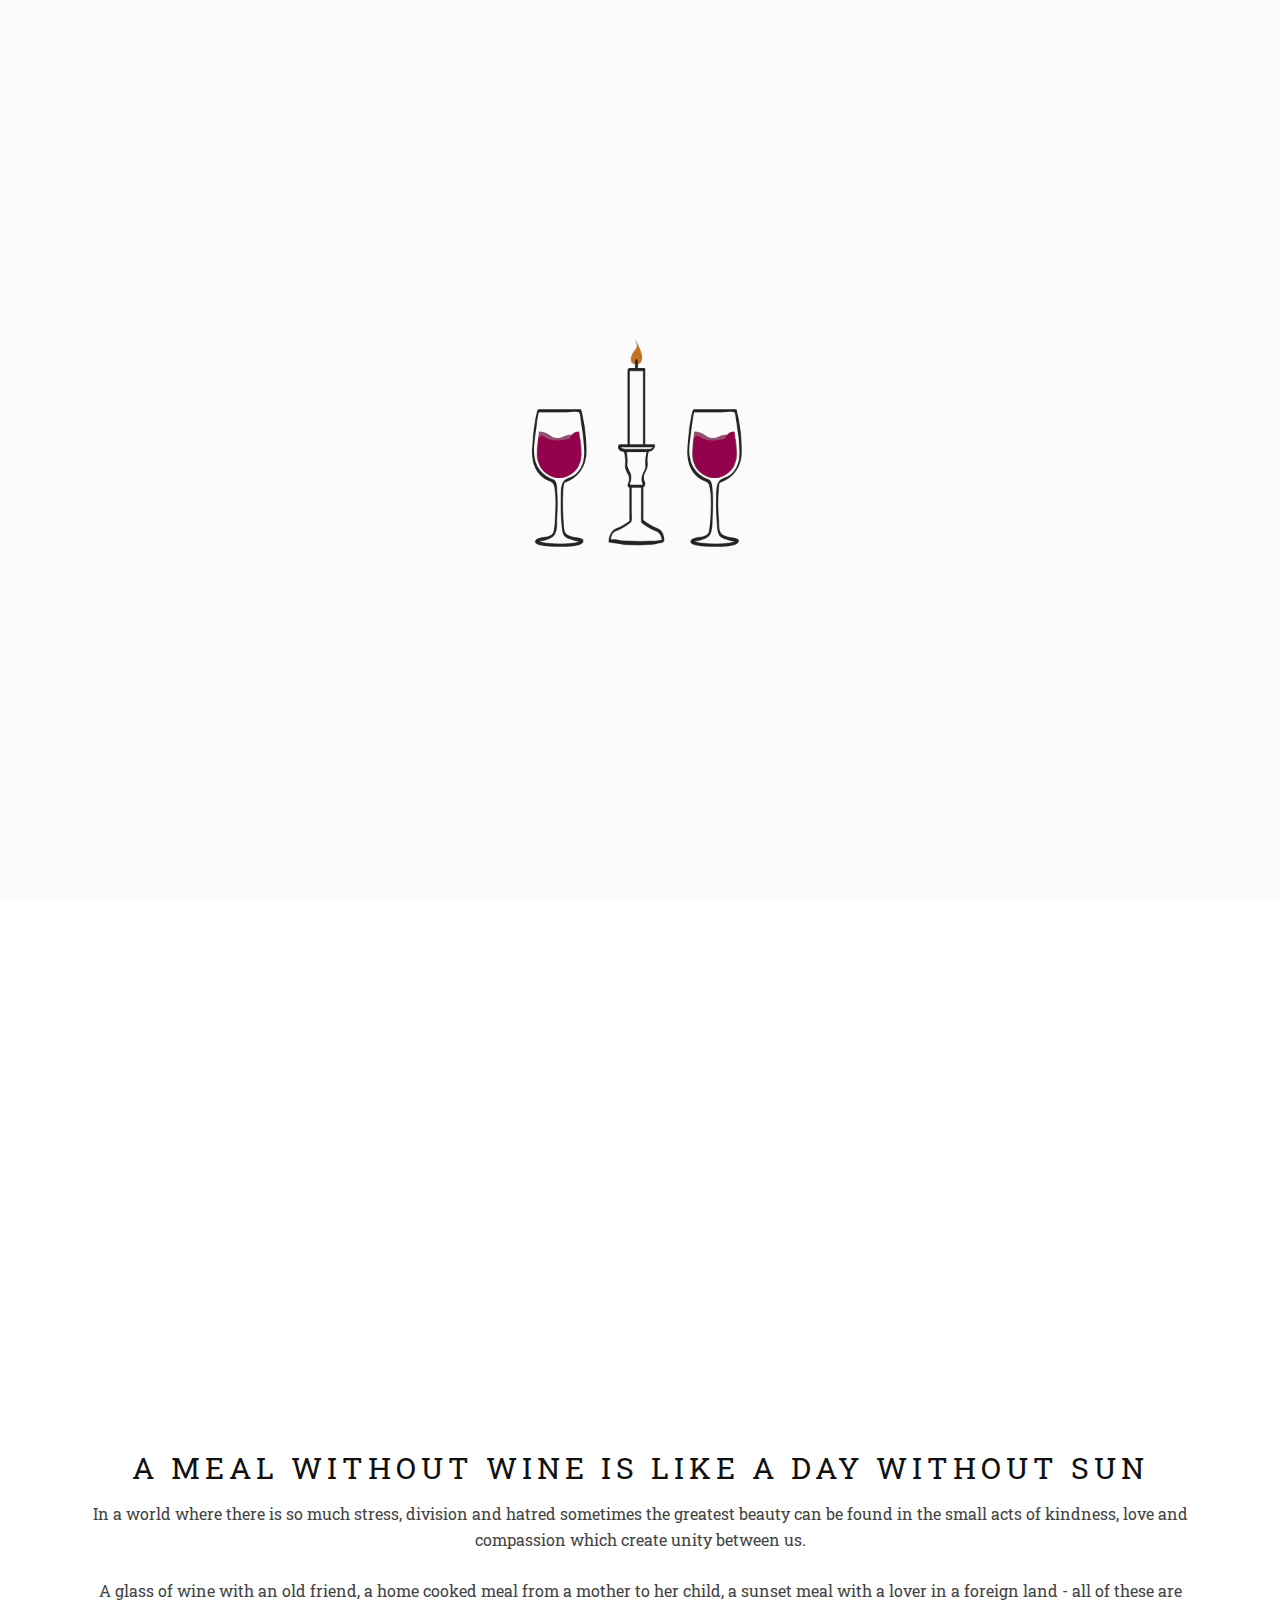
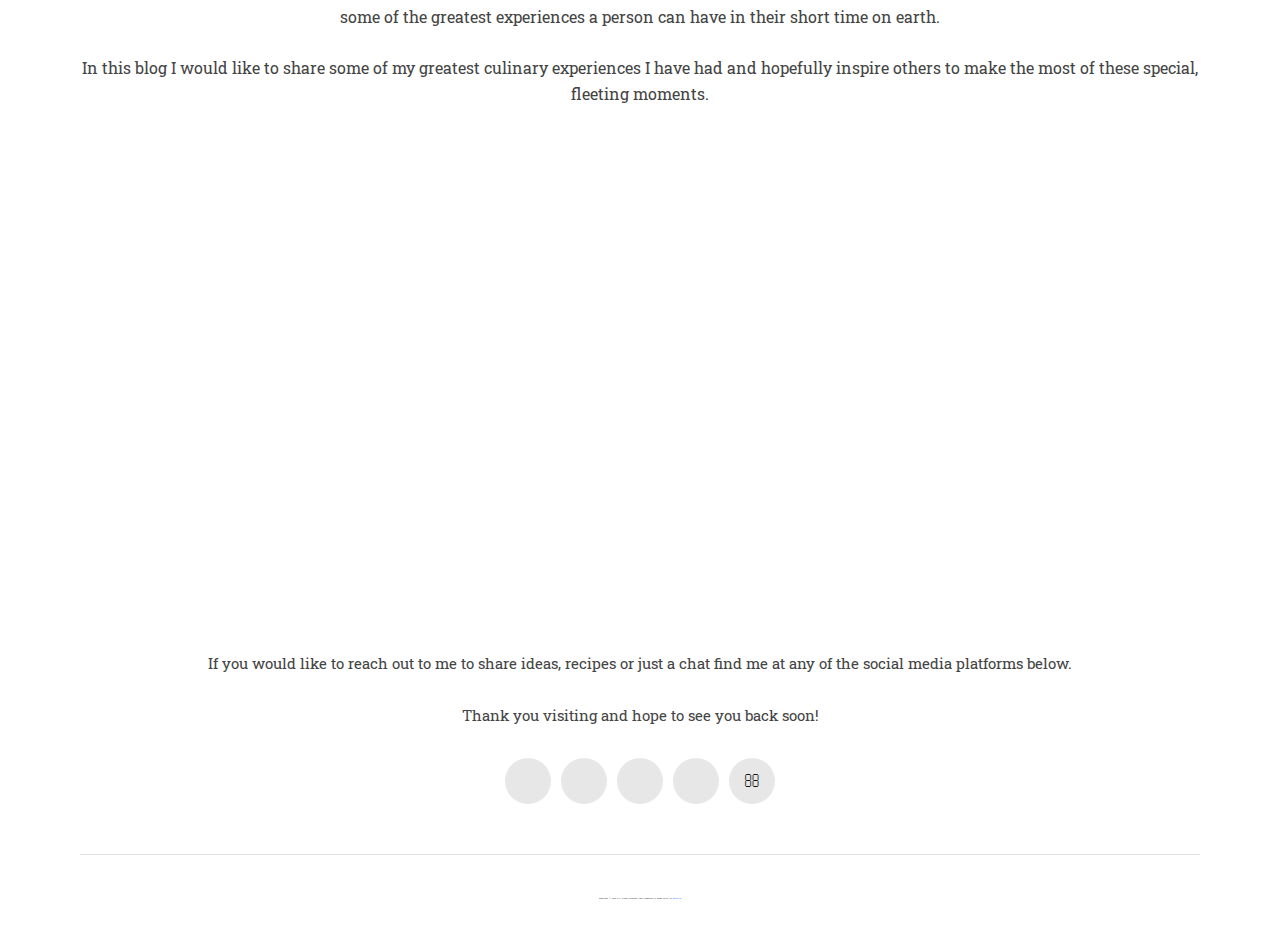
==== commit 23783c8b: "Merge pull request #3 from dh530/22_12" ====
--- a/joanna_website/index.html
+++ b/joanna_website/index.html
@@ -151,10 +151,11 @@
                 <!-- <a href="./signin.html" class="primary-btn">Subscribe</a> -->
                 <!-- </div> -->
                 <!-- </div> -->
-                <div class="header__logo" style="position: absolute;top: 50%;left: 50%;transform: translate(-50%, -50%); min-width: 500%;max-height: 80%;">
-
-
-                    <a href="./index.html" style="min-width: 50%;height: auto;max-width: 80%;"><img src="img/home_page_image_cropped.jpg"></a>
+                <div class="header__logo">
+                    <!-- style="position: absolute;top: 50%;left: 50%;transform: translate(-50%, -50%); min-width: 500%;max-height: 80%;"> -->
+
+
+                    <a href="./index.html" style="min-width: 50%;height: auto;max-width: 80%;"><img class="mobile_image" src="img/home_page_image_cropped.jpg"></a>
                 </div>
                 <!-- <div class="col-lg-3 col-md-3">
                     </div> -->
--- a/joanna_website/css/style.css
+++ b/joanna_website/css/style.css
@@ -524,11 +524,6 @@
 .header__btn {
     padding: 57px 0 56px;
 }
-.header__logo {
-    /* padding: 50px 0 40px; */
-    
-    text-align: center;
-}
 .header__logo a {
     display: inline-block;
 }
@@ -2635,10 +2630,30 @@
     .container {
         max-width: 1170px;
     }
+    
+    .header__logo {
+        position: absolute;
+        top: 50%;
+        left: 50%;
+        transform: translate(-50%, -50%);
+        min-width: 500%;
+        max-height: 80%;
+        text-align: center;
+    }
 }
 
 /* Medium Device = 1200px */
 @media only screen and (min-width: 992px) and (max-width: 1199px) {
+    .header__logo {
+        position: absolute;
+        top: 50%;
+        left: 50%;
+        transform: translate(-50%, -50%);
+        min-width: 500%;
+        max-height: 80%;
+        text-align: center;
+    }
+    
     .header__menu ul li {
         margin-right: 34px;
     }
@@ -2670,6 +2685,16 @@
 
 /* Tablet Device = 768px */
 @media only screen and (min-width: 768px) and (max-width: 991px) {
+    .header__logo {
+        position: absolute;
+        top: 50%;
+        left: 50%;
+        transform: translate(-50%, -50%);
+        min-width: 500%;
+        max-height: 80%;
+        text-align: center;
+    }
+    
     .header__megamenu__wrapper {
         max-width: 730px;
     }
@@ -2748,6 +2773,32 @@
         padding-top: 15px;
     }
     
+    .header {
+        overflow-x: hidden;
+    }
+    
+    .header__logo {
+        overflow: hidden;
+        overflow-x: hidden;
+        position: absolute;
+        top: 50%;
+        left: 50%;
+        transform: translate(-50%, -50%);
+        width: 500px;
+        height: 300px;
+    }
+    
+    .mobile_image {
+        width: 500px;
+        position: absolute;
+        top: 50%;
+        left: 50%;
+        transform: translate(-50%, -50%);
+        max-width: 100%;
+        height: auto;
+        overflow: hidden;
+    }
+    
     .header__menu {
         display: none;
     }
@@ -2825,8 +2876,36 @@
         align-items: flex-start;
     }
     
+    .footer {
+        padding-top: 1000px;
+    }
+    
     .footer__instagram__item {
         height: 180px;
+    }
+    
+    .humberger__open {
+        text-align: left;
+    }
+    
+    .main {
+        overflow: hidden;
+        overflow-x: hidden;
+    }
+    
+    .list_image {
+        overflow-x: hidden;
+    }
+    
+    .row {
+        overflow-x: hidden;
+        margin-left: 0px;
+        margin-right: 0px;
+        padding-left: 10px;
+    }
+    
+    .column {
+        text-align: center;
     }
 }
 
